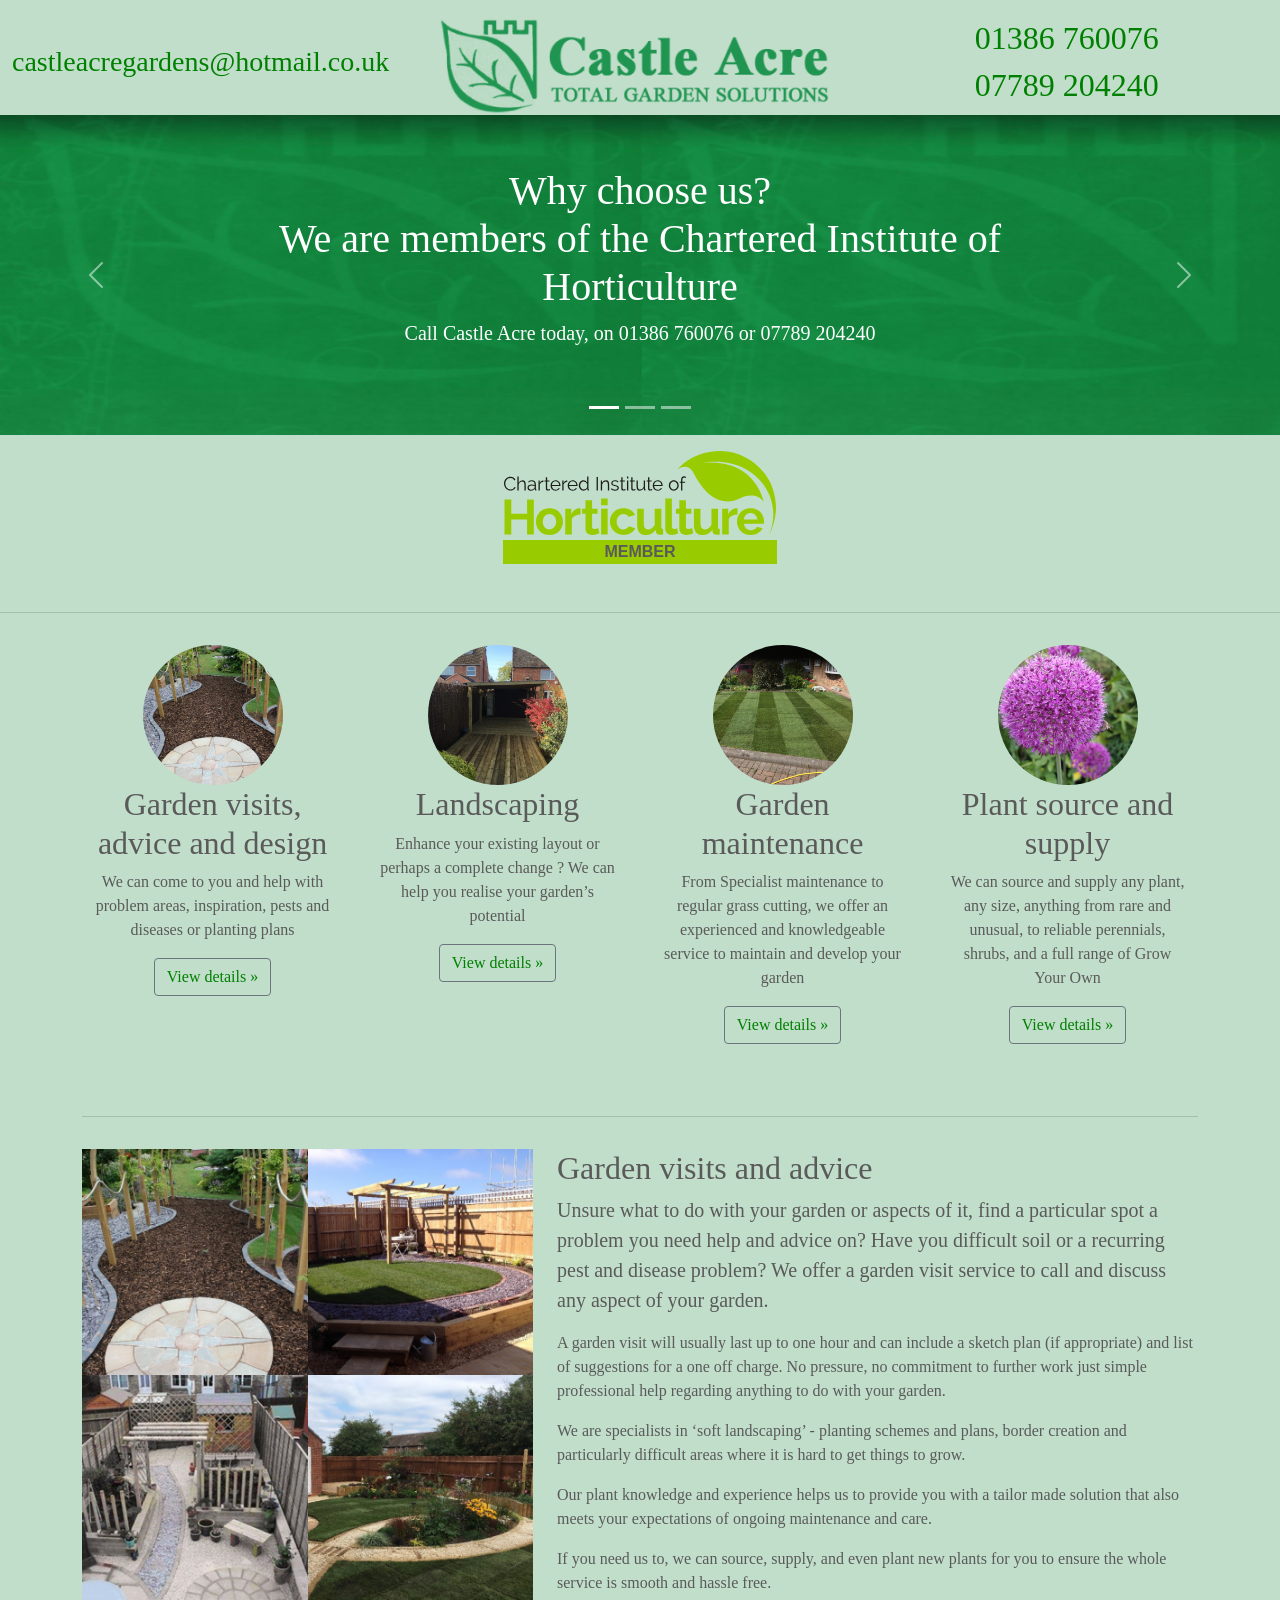
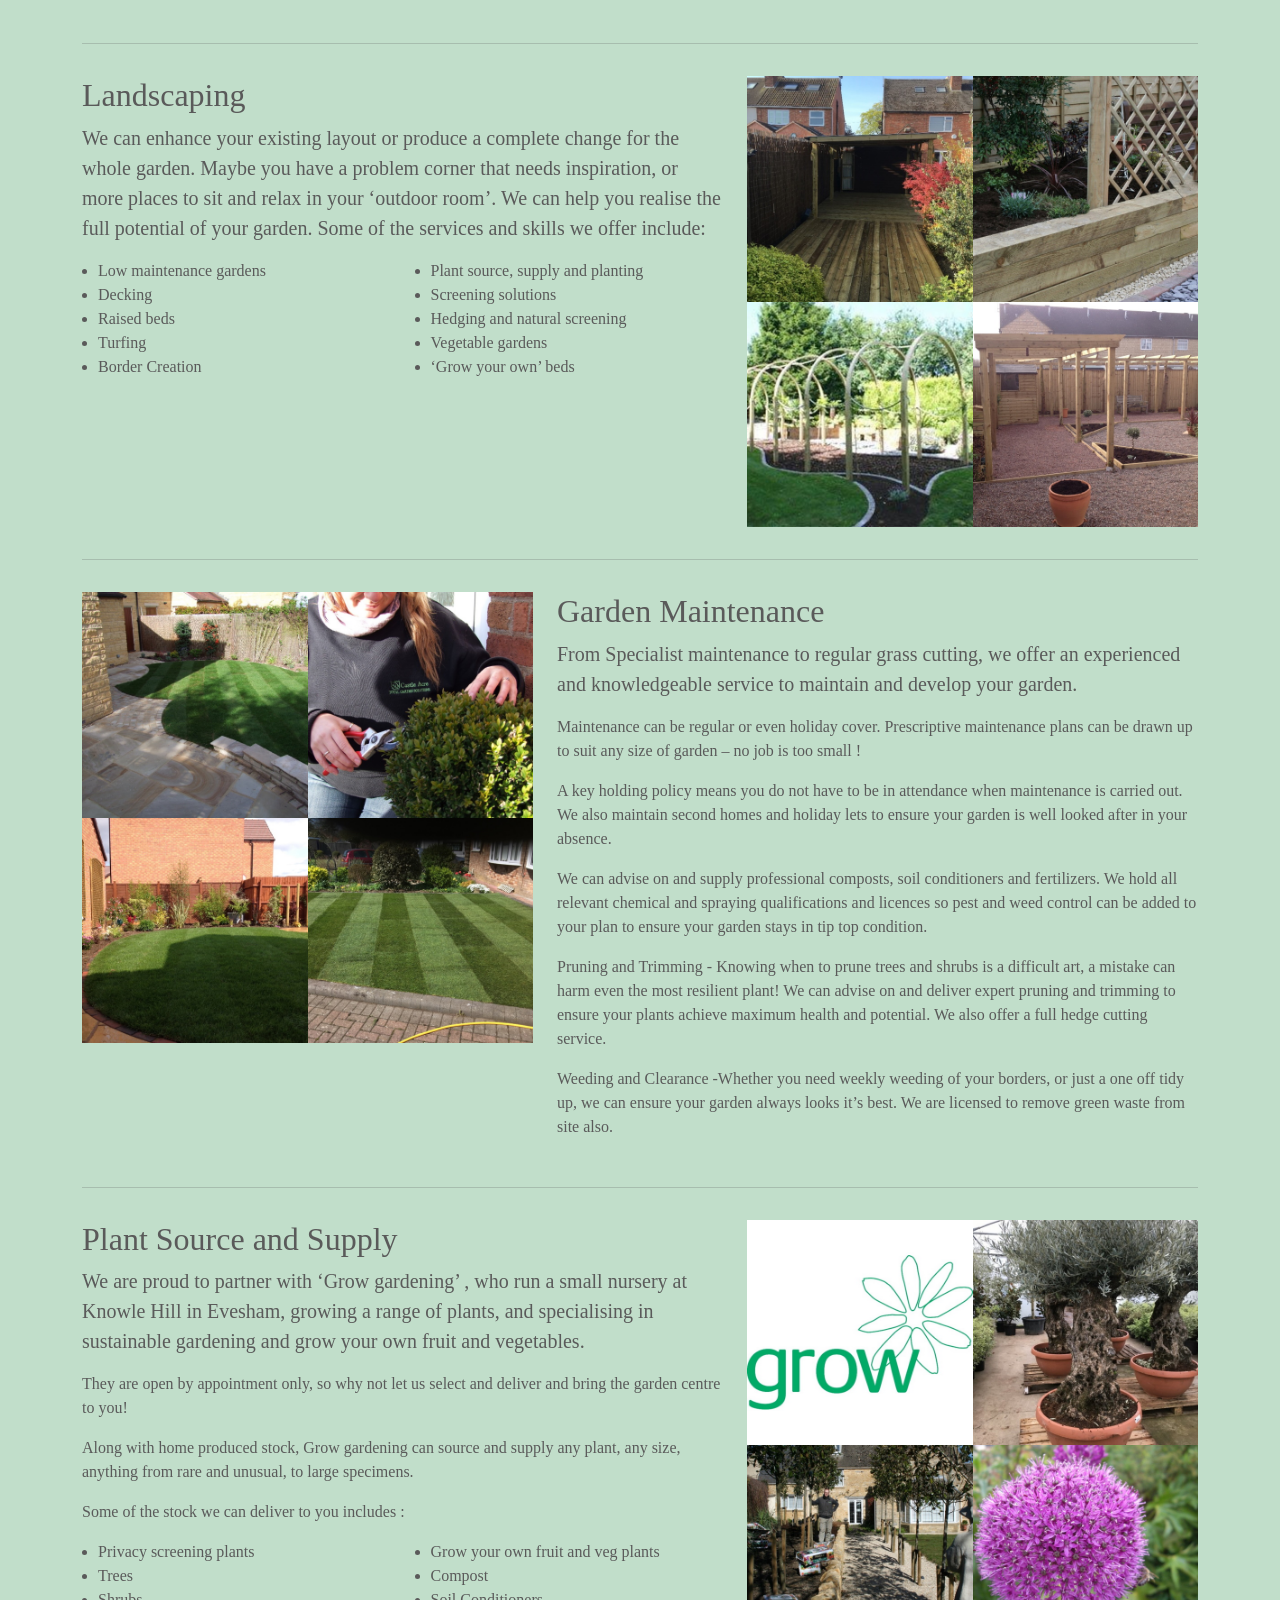
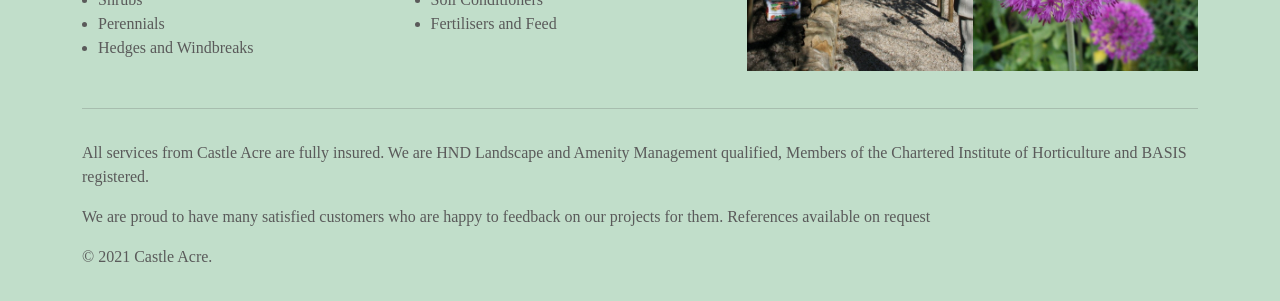
==== index.html @ d17e3f96 "first commit" ====
<!doctype html>
<html lang="en">

<head>
    <meta charset="utf-8">
    <meta name="viewport" content="width=device-width, initial-scale=1.0">
    <meta name="keywords"
        content="horticulture, garden design, hedge cutting, lawn care, weed control, landscape design, garden design ideas, Evesham, Pershore, Broadway, Alcester, Gloucester, Castle Acre," />
    <meta name="description"
        content="Long established company offering professional services in all areas of horticulture. Gardens designs tailored to the individual. Call: 01386 760 076" />
    <meta name="twitter:card" content="summary" />
    <meta name="twitter:image" content="https://www.castleacregardening.co.uk/images/castlesquare.png" />
    <meta name="twitter:title" content="Garden &amp; Landscape Design – Evesham | Castle Acre" />
    <meta name="twitter:description"
        content="Long established company offering professional services in all areas of horticulture. Gardens designs tailored to the individual. Call: 01386 760 076" />
    
    <meta property="og:description"
        content="Long established company offering professional services in all areas of horticulture. Gardens designs tailored to the individual. Call: 01386 760 076" />
    <meta property="og:title" content="Garden &amp; Landscape Design – Evesham | Castle Acre" />
    <meta property="og:url"   content="https://www.castleacregardening.co.uk"/>
    <meta property="og:image" content="https://www.castleacregardening.co.uk/images/castlesquare.png" />
    <meta property="og:type"  content="website" />
    <meta property="og:locale" content="en_GB" />
    <meta name="robots" content="index" />

    <title>Garden &amp; Landscape Design – Evesham | Castle Acre</title>

    <link rel="canonical" href="https://www.castleacregardening.co.uk">

    <!-- Bootstrap core CSS -->
    <link href="./assets/dist/css/bootstrap.min.css" rel="stylesheet">
    <link href="https://use.fontawesome.com/releases/v5.2.0/css/all.css" rel="stylesheet">

    <link rel="icon" type="image/png" sizes="32x32" href="favicon-32x32.png">
    <link rel="icon" type="image/png" sizes="16x16" href="favicon-16x16.png">

    <style>
        .bd-placeholder-img {
            font-size: 1.125rem;
            text-anchor: middle;
            -webkit-user-select: none;
            -moz-user-select: none;
            user-select: none;
        }

        @media (min-width: 768px) {
            .bd-placeholder-img-lg {
                font-size: 3.5rem;
            }
        }

        a:link {
            color: green;
            background-color: transparent;
            text-decoration: none;
        }

        li
        {
            margin-left: 1rem;
        }

        a:visited {
            color: green;
            background-color: transparent;
            text-decoration: none;
        }

        a.carousel-link:link {
            color: white;
            background-color: transparent;
            text-decoration: none;
        }

        a.carousel-link:visited {
            color: white;
            background-color: transparent;
            text-decoration: none;
        }

        /* a.anchor {
            display: block;
            position: relative;
            top: -250px;
            visibility: hidden;
        } */

        .center {
            display: block;
            margin-left: auto;
            margin-right: auto;
        }

        .back-to-top {
    position: fixed;
    bottom: 25px;
    right: 25px;
    display: none;
}

    </style>

    <!-- Custom styles for this template -->
    <link href="carousel.css" rel="stylesheet">
</head>

<body style="background-color:#c1deca;">
    <header>
        <nav  id="topSection" style="background-color:#c1deca;">
            <!--class="fixed-top" -->
            <div class="container-fluid">
                <div class="row">
                    <div class="col-lg my-auto d-none d-xl-block">
                        <h3><a href="mailto:castleacregardens@hotmail.co.uk">castleacregardens@hotmail.co.uk</a>
                        </h3>
                    </div>
                    <div class="col-lg">
                        <img src="images/castleacre_450.png" class="center img-fluid" alt="castle acre gardening logo"/>
                    </div>
                    <div class="col-lg my-auto">
                        <div class="row text-center">
                            <h2><a href="tel:01386760076">01386 760076</a></h2>
                        </div>
                        <div class="row text-center">
                            <h2><a href="tel:07789204240">07789 204240</a></h2>
                        </div>
                        <div class="row text-center d-xl-none">
                            <h3><a href="mailto:castleacregardens@hotmail.co.uk">castleacregardens@hotmail.co.uk</a>
                            </h3>
                        </div>
                    </div>
                </div>
            </div>
        </nav>
    </header>

    <main>
        <div id="myCarousel" class="carousel slide " data-bs-ride="carousel">
            <ol class="carousel-indicators">
                <li data-bs-target="#myCarousel" data-bs-slide-to="0" class="active"></li>
                <li data-bs-target="#myCarousel" data-bs-slide-to="1"></li>
                <li data-bs-target="#myCarousel" data-bs-slide-to="2"></li>
            </ol>
            <div class="carousel-inner">
                <div class="carousel-item active">

                    <img src="images/leaves.jpg" class="bd-placeholder-img" alt="a green background with leaves embossed on them"/>

                    <div class="container">
                        <div class="carousel-caption">
                            <h2 class="h1">Why choose us? <br/> We are members of the Chartered Institute of Horticulture</h2>
                            <p> Call Castle Acre today, on <a href="tel:01386760076" class="carousel-link">01386&nbsp;760076</a> or <a href="tel:07789204240" class="carousel-link">07789&nbsp;204240</a></p>
                        </div>
                    </div>
                </div>
                <div class="carousel-item">
                    <img src="images/leaves.jpg" class="bd-placeholder-img"  alt="a green background with leaves embossed on them"/>

                    <div class="container">
                        <div class="carousel-caption">
                            <h2 class="h1">Why choose us? <br/>We have over 35 years of Specialist knowledge and Experience</h2>
                            <p> Call Castle Acre today, on <a href="tel:01386760076" class="carousel-link">01386&nbsp;760076</a> or <a href="tel:07789204240" class="carousel-link">07789&nbsp;204240</a></p>
                        </div>
                    </div>
                </div>
                <div class="carousel-item">
                    <img src="images/leaves.jpg" class="bd-placeholder-img"  alt="a green background with leaves embossed on them"/>

                    <div class="container">
                        <div class="carousel-caption">
                            <h2 class="h1">Why choose us? <br/> We have Professional Qualifications gained at Pershore College of Horticulture
                            </h2>
                            <p> Call Castle Acre today, on <a href="tel:01386760076" class="carousel-link">01386&nbsp;760076</a> or <a href="tel:07789204240" class="carousel-link">07789&nbsp;204240</a></p>
                        </div>
                    </div>
                </div>
            </div>
            <a class="carousel-control-prev" href="#myCarousel" role="button" data-bs-slide="prev">
                <span class="carousel-control-prev-icon" aria-hidden="true"></span>
                <span class="visually-hidden">Previous</span>
            </a>
            <a class="carousel-control-next" href="#myCarousel" role="button" data-bs-slide="next">
                <span class="carousel-control-next-icon" aria-hidden="true"></span>
                <span class="visually-hidden">Next</span>
            </a>
        </div>


        <div class="container">
            <div class="row">
                <div class="col">
                    <img src="images/CIH.svg" height="84" class="center" alt="logo of the Chartered Institute of Horticulture"/>

                </div>
            </div>
            <div class="row">
                <div class="col">
                    <!-- <p class="text-center"  style="width:400px; font-weight: bold; margin-top:5px;font-family: sans-serif; margin-left:60px; margin-right:60px; background-color:#99CC00;">MEMBER</p>                  -->
                    <div class="d-flex justify-content-center ">
                        <p class="text-center"
                            style="width:274px; font-weight: bold; margin-top:5px;font-family: sans-serif; background-color:#99CC00;">
                            MEMBER</p>
                    </div>
                </div>
            </div>
        </div>

        <hr class="featurette-divider">

        <!-- Marketing messaging and featurettes
  ================================================== -->
        <!-- Wrap the rest of the page in another container to center all the content. -->

        <div class="container marketing">

            <!-- Three columns of text below the carousel -->
            <div class="row">
                <div class="col-lg-3">
                    <img src="images/GardenVisitsAdviceAndDesign/Picture1_500x500.jpg"
                        class="bd-placeholder-img rounded-circle" width="140" height="140"
                        alt="Bark path framed by cobbles and blue slate shingle" />
                    <h2>Garden visits, advice and design</h2>
                    <p>We can come to you and help with problem areas, inspiration, pests and diseases or planting plans
                    </p>
                    <p><a class="btn btn-secondary anchor" href="#advice" role="button">View details &raquo;</a></p>
                </div><!-- /.col-lg-4 -->

                <div class="col-lg-3">
                    <img src="images/Landscaping/Picture6_500x500.jpg" class="bd-placeholder-img rounded-circle"
                        width="140" height="140" 
                        alt="A raised wooden deck under a wooden pergola"/>
                    <h2>Landscaping</h2>
                    <p>Enhance your existing layout or perhaps a complete change ? We can help you realise your garden’s
                        potential</p>
                    <p><a class="btn btn-secondary anchor" href="#landscaping" role="button">View details &raquo;</a>
                    </p>
                </div><!-- /.col-lg-4 -->

                <div class="col-lg-3">
                    <img src="images/GardenMaintenance/Picture15.jpg" class="bd-placeholder-img rounded-circle"
                        width="140" height="140" 
                        alt="A brick block driveway leading onto a well manicured lawn"/>
                    <h2>Garden maintenance</h2>
                    <p>From Specialist maintenance to regular grass cutting, we offer an experienced and knowledgeable
                        service to maintain and develop your garden</p>
                    <p><a class="btn btn-secondary" href="#garden" role="button">View details &raquo;</a></p>
                </div><!-- /.col-lg-4 -->

                <div class="col-lg-3">
                    <img src="images/PlantSourceAndSupply/Picture19_500x500.jpg"
                        class="bd-placeholder-img rounded-circle" width="140" height="140"
                        alt="A huge round purple alium flower in front of dark green foliage" />
                    <h2>Plant source and supply</h2>
                    <p>We can source and supply any plant, any size, anything from rare and unusual, to reliable
                        perennials, shrubs, and a full range of Grow Your Own</p>
                    <p><a class="btn btn-secondary" href="#nursery" role="button">View details &raquo;</a></p>
                </div><!-- /.col-lg-4 -->
            </div><!-- /.row -->


            <!-- START THE FEATURETTES -->

            <!-- <div id="btnTop" class="fixed-action-btn smooth-scroll" style="bottom: 45px; right: 24px;display: none;">
                <a href="#topSection" class="btn-floating btn-large red">
                  <i class="fa fa-arrow-up"></i>
                </a>
              </div> -->

              <a id="back-to-top" href="#" class="btn btn-light btn-lg back-to-top" role="button"><i class="fas fa-chevron-up"></i></a>

            <hr class="featurette-divider" id="advice">
            <div class="row featurette">
                <div class="col-md-7 order-md-2">
                    <h2>Garden visits and advice</h2>
                    <p class="lead">Unsure what to do with your garden or aspects of it, find a particular spot a
                        problem you need help and advice on? Have you difficult soil or a recurring pest and disease
                        problem? We offer a garden visit service to call and discuss any aspect of your garden.
                    </p>
                    <p>
                        A garden visit will usually last up to one hour and can include a sketch plan (if appropriate)
                        and list of suggestions for a one off charge. No pressure, no commitment to further work just
                        simple professional help regarding anything to do with your garden.
                    </p>
                    <p>
                        We are specialists in ‘soft landscaping’ - planting schemes and plans, border creation and
                        particularly difficult areas where it is hard to get things to grow.
                    </p>
                    <p>
                        Our plant knowledge and experience helps us to provide you with a tailor made solution that also
                        meets your expectations of ongoing maintenance and care.
                    </p>
                    <p>
                        If you need us to, we can source, supply, and even plant new plants for you to ensure the whole
                        service is smooth and hassle free.
                    </p>
                </div>
                <div class="col-md-5 order-md-1">
                    <div class="row g-0">
                        <div class="col"><img src="images/GardenVisitsAdviceAndDesign/Picture1_500x500.jpg"
                            alt="Bark path framed by cobbles and blue slate shingle with a stone circle featuring a sundial motif and a rustic fence bordering the path onto a landscaped lawn."
                                class="img-fluid" />
                        </div>
                        <div class="col"><img src="images/GardenVisitsAdviceAndDesign/Picture2_500x500.jpg"
                            alt="Wooden steps up to a raised path of blue slate shingle and cobbles, surrounding a lush lawn with a wooden pergola creating shade over a private seating area in the corner of the garden"
                                class="img-fluid" />
                        </div>
                    </div>
                    <div class="row g-0">
                        <div class="col"><img src="images/GardenVisitsAdviceAndDesign/Picture3_500x500.jpg"
                            alt="An aerial shot of a landscaped garden featuring a stone circle and winding paths, a rustic wooden pergola and raised wooden beds full of shrubs backed by trellis for privacy"
                                class="img-fluid" />
                        </div>
                        <div class="col"><img src="images/GardenVisitsAdviceAndDesign/Picture4_500x500.jpg"
                            alt="A circular lawn bordered by a low wooden bed of shrubs and perennials, with a winding limestone and cobble path dissecting a lush green lawn and feature plant beds full of colourful shrubs and perennials"
                                class="img-fluid" />
                        </div>
                    </div>
                </div>
            </div>

            <hr class="featurette-divider" id="landscaping">
            <div class="row featurette">
                <div class="col-md-7 ">
                    <h2>Landscaping</h2>
                    <p class="lead">We can enhance your existing layout or produce a complete change for the whole
                        garden. Maybe you have a problem corner that needs inspiration, or more places to sit and relax
                        in your ‘outdoor room’. We can help you realise the full potential of your garden. Some of the
                        services and skills we offer include: </p>
                    <div class="row">
                        <ul class="col-md-6">
                            <li>Low maintenance gardens </li>
                            <li>Decking </li>
                            <li>Raised beds </li>
                            <li>Turfing </li>
                            <li>Border Creation </li>
                        </ul>
                        <ul class="col-md-6">
                            <li>Plant source, supply and planting</li>
                            <li>Screening solutions</li>
                            <li>Hedging and natural screening</li>
                            <li>Vegetable gardens</li>
                            <li>‘Grow your own’ beds</li>
                        </ul>
                    </div>
                </div>
                <div class="col-md-5 order-md-1">
                    <div class="row g-0">
                        <div class="col"><img src="images/Landscaping/Picture6_500x500.jpg" class="img-fluid" alt="A raised wooden deck under a wooden pergola with shady roof and bordered by colourful shrubs and trees" />
                        </div>
                        <div class="col"><img src="images/Landscaping/Picture7_500x500.jpg" class="img-fluid" alt="A raised wooden bed packed full of shrubs and grasses with a trellis to grow climbers up and bordered by a limestone, cobble and blue slate shingle path"  />
                        </div>
                    </div>
                    <div class="row g-0">
                        <div class="col"><img src="images/Landscaping/Picture8_500x500.jpg" class="img-fluid" alt="A wooden rose arch walkway over a winding bark path defined by cobble and brick borders next to a lush green lawn and plant beds full of shrubs and perennials"/>
                        </div>
                        <div class="col"><img src="images/Landscaping/Picture9_500x500.jpg" class="img-fluid" alt="A wooden pergola arch covering a structural garden with angular wooden beds and planted with ornamental trees"/>
                        </div>
                    </div>
                </div>
            </div>

            <hr class="featurette-divider" id="garden">
            <div class="row featurette">
                <div class="col-md-7 order-md-2">
                    <h2>Garden Maintenance</h2>
                    <p class="lead">
                        From Specialist maintenance to regular grass cutting, we offer an experienced and knowledgeable
                        service to maintain and develop your garden.
                    </p>
                    <p>
                        Maintenance can be regular or even holiday cover. Prescriptive maintenance plans can be drawn up
                        to suit any size of garden – no job is too small !
                    </p>
                    <p>
                        A key holding policy means you do not have to be in attendance when maintenance is carried out.
                        We also maintain second homes and holiday lets to ensure your garden is well looked after in
                        your absence.
                    </p>
                    <p>
                        We can advise on and supply professional composts, soil conditioners and fertilizers. We hold
                        all relevant chemical and spraying qualifications and licences so pest and weed control can be
                        added to your plan to ensure your garden stays in tip top condition.
                    </p>
                    <p>
                        Pruning and Trimming - Knowing when to prune trees and shrubs is a difficult art, a mistake can
                        harm even the most resilient plant! We can advise on and deliver expert pruning and trimming to
                        ensure your plants achieve maximum health and potential. We also offer a full hedge cutting
                        service.
                    </p>
                    <p>
                        Weeding and Clearance -Whether you need weekly weeding of your borders, or just a one off tidy
                        up, we can ensure your garden always looks it’s best. We are licensed to remove green waste from
                        site also.
                    </p>
                </div>
                <div class="col-md-5">
                    <div class="row g-0">
                        <div class="col"><img src="images/GardenMaintenance/Picture11.jpg" class="img-fluid" alt="Indian sandstone paving with a low Cotswold stone wall and a sculpted lush green lawn border by rustic fencing and trellis with plants and perennials"/>
                        </div>
                        <div class="col"><img src="images/GardenMaintenance/Picture13.jpg" class="img-fluid" alt="A trimmed box hedge shaped into a ball being pruned by someone with red secateurs"/>
                        </div>
                    </div>
                    <div class="row g-0">
                        <div class="col"><img src="images/GardenMaintenance/Picture14.jpg" class="img-fluid" alt="A lush green lawn bordered by colourful plants and perennials and edged with neat brick blocks, and a Cotswold stone paved patio"/>
                        </div>
                        <div class="col"><img src="images/GardenMaintenance/Picture15.jpg" class="img-fluid" alt=" A brick block driveway leading onto a well manicured lawn with shrubs and low growing plants in the distance"/>
                        </div>
                    </div>
                </div>
            </div>

            <hr class="featurette-divider" id="nursery">
            <div class="row featurette">
                <div class="col-md-7 order-md-1">
                    <h2>Plant Source and Supply</h2>
                    <p class="lead">We are proud to partner with ‘Grow gardening’ , who run a small nursery at Knowle
                        Hill in Evesham, growing a range of plants, and specialising in sustainable gardening and grow
                        your own fruit and vegetables. </p>
                    <p>They are open by appointment only, so why not let us select and deliver and bring the garden
                        centre to you!
                    </p>
                    <p>
                        Along with home produced stock, Grow gardening can source and supply any plant, any size,
                        anything from rare and unusual, to large specimens.
                    </p>
                    <p>
                        Some of the stock we can deliver to you includes :
                    </p>
                    <div class="row ">
                        <ul class="col">
                            <li>Privacy screening plants</li>
                            <li>Trees</li>
                            <li>Shrubs</li>
                            <li>Perennials</li>
                            <li>Hedges and Windbreaks</li>
                        </ul>
                        <ul class="col">
                            <li>Grow your own fruit and veg plants</li>
                            <li>Compost</li>
                            <li>Soil Conditioners</li>
                            <li>Fertilisers and Feed</li>
                        </ul>
                    </div>
                </div>
                <div class="col-md-5 order-md-2">
                    <div class="row g-0">
                        <div class="col"><img src="images/PlantSourceAndSupply/Picture16_500x500.jpg"
                                class="img-fluid" 
                                alt="A grow gardening logo of green writing with a cartoon flower behind"/>
                        </div>
                        <div class="col"><img src="images/PlantSourceAndSupply/Picture17_500x500.jpg"
                                class="img-fluid" 
                                alt="Mature Olive trees in terracotta pots on wooden bases surrounded by other new plants to
                                buy in pots"/>
                        </div>
                    </div>
                    <div class="row g-0">
                        <div class="col"><img src="images/PlantSourceAndSupply/Picture18_500x500.jpg"
                                class="img-fluid" 
                                alt="An avenue of trees planted along a Cotswold stone walled driveway"/>
                        </div>
                        <div class="col"><img src="images/PlantSourceAndSupply/Picture19_500x500.jpg"
                                class="img-fluid" 
                                alt="A huge round purple alium flower in front of dark green foliage"/>
                        </div>
                    </div>

                </div>
            </div>

            <hr class="featurette-divider">

            <!-- /END THE FEATURETTES -->

        </div><!-- /.container -->

        <!-- FOOTER -->
        <footer class="container">
            <p>All services from Castle Acre are fully insured. We are HND Landscape and Amenity Management qualified,
                Members of the Chartered Institute of Horticulture and BASIS registered.</p>
            <p>We are proud to have many satisfied customers who are happy to feedback on our projects for them.
                References available on request</p>
            <!-- <p>&copy; 2017-2020 Castle Acre. &middot; <a href="#">Privacy</a> &middot; <a href="#">Terms</a></p> -->
            <p>&copy; 2021 Castle Acre.</p>
        </footer>
    </main>

    <script src="./assets/dist/js/bootstrap.bundle.min.js"></script>
    <script
    src="https://code.jquery.com/jquery-3.5.1.min.js"
    integrity="sha256-9/aliU8dGd2tb6OSsuzixeV4y/faTqgFtohetphbbj0="
    crossorigin="anonymous"></script>

    <script>
        $(document).ready(function(){
            $(window).scroll(function () {
                    if ($(this).scrollTop() > 50) {
                        $('#back-to-top').fadeIn();
                    } else {
                        $('#back-to-top').fadeOut();
                    }
                });
                // scroll body to 0px on click
                $('#back-to-top').click(function () {
                    $('body,html').animate({
                        scrollTop: 0
                    }, 400);
                    return false;
                });
        });
    </script>
</body>

</html>
---- carousel.css ----
/* GLOBAL STYLES
-------------------------------------------------- */
/* Padding below the footer and lighter body text */

body {
  padding-top: 1rem;
  padding-bottom: 1rem;
  color: #5a5a5a;
  font-family: "Times New Roman";
}


/* CUSTOMIZE THE CAROUSEL
-------------------------------------------------- */

/* Carousel base class */
.carousel {
  margin-bottom: 1rem;
}
/* Since positioning the image, we need to help out the caption */
.carousel-caption {
  bottom: 3rem;
  z-index: 10;
}

/* Declare heights because of positioning of img element */
.carousel-item {
  height: 20rem;
}
.carousel-item > img {
  position: absolute;
  top: 0;
  left: 0;
  min-width: 100%;
  height: 20rem;
}


/* MARKETING CONTENT
-------------------------------------------------- */

/* Center align the text within the three columns below the carousel */
.marketing .col-lg-4 {
  margin-bottom: 1.5rem;
  text-align: center;
}
.marketing .col-lg-3 {
  margin-bottom: 1.5rem;
  text-align: center;
}
.marketing h2 {
  font-weight: 400;
}
/* rtl:begin:ignore */
.marketing .col-lg-4 p {
  margin-right: .75rem;
  margin-left: .75rem;
}
.marketing .col-lg-3 p {
  margin-right: .75rem;
  margin-left: .75rem;
}
/* rtl:end:ignore */


/* Featurettes
------------------------- */

.featurette-divider {
  margin: 2rem 0; /* Space out the Bootstrap <hr> more */
}

/* Thin out the marketing headings */
.featurette-heading {
  font-weight: 300;
  line-height: 1;
  /* rtl:remove */
  letter-spacing: -.05rem;
}


/* RESPONSIVE CSS
-------------------------------------------------- */

@media (min-width: 40em) {
  /* Bump up size of carousel content */
  .carousel-caption p {
    margin-bottom: 1.25rem;
    font-size: 1.25rem;
    line-height: 1.4;
  }

  .featurette-heading {
    font-size: 50px;
  }
}

@media (min-width: 62em) {
  .featurette-heading {
    margin-top: 7rem;
  }
}
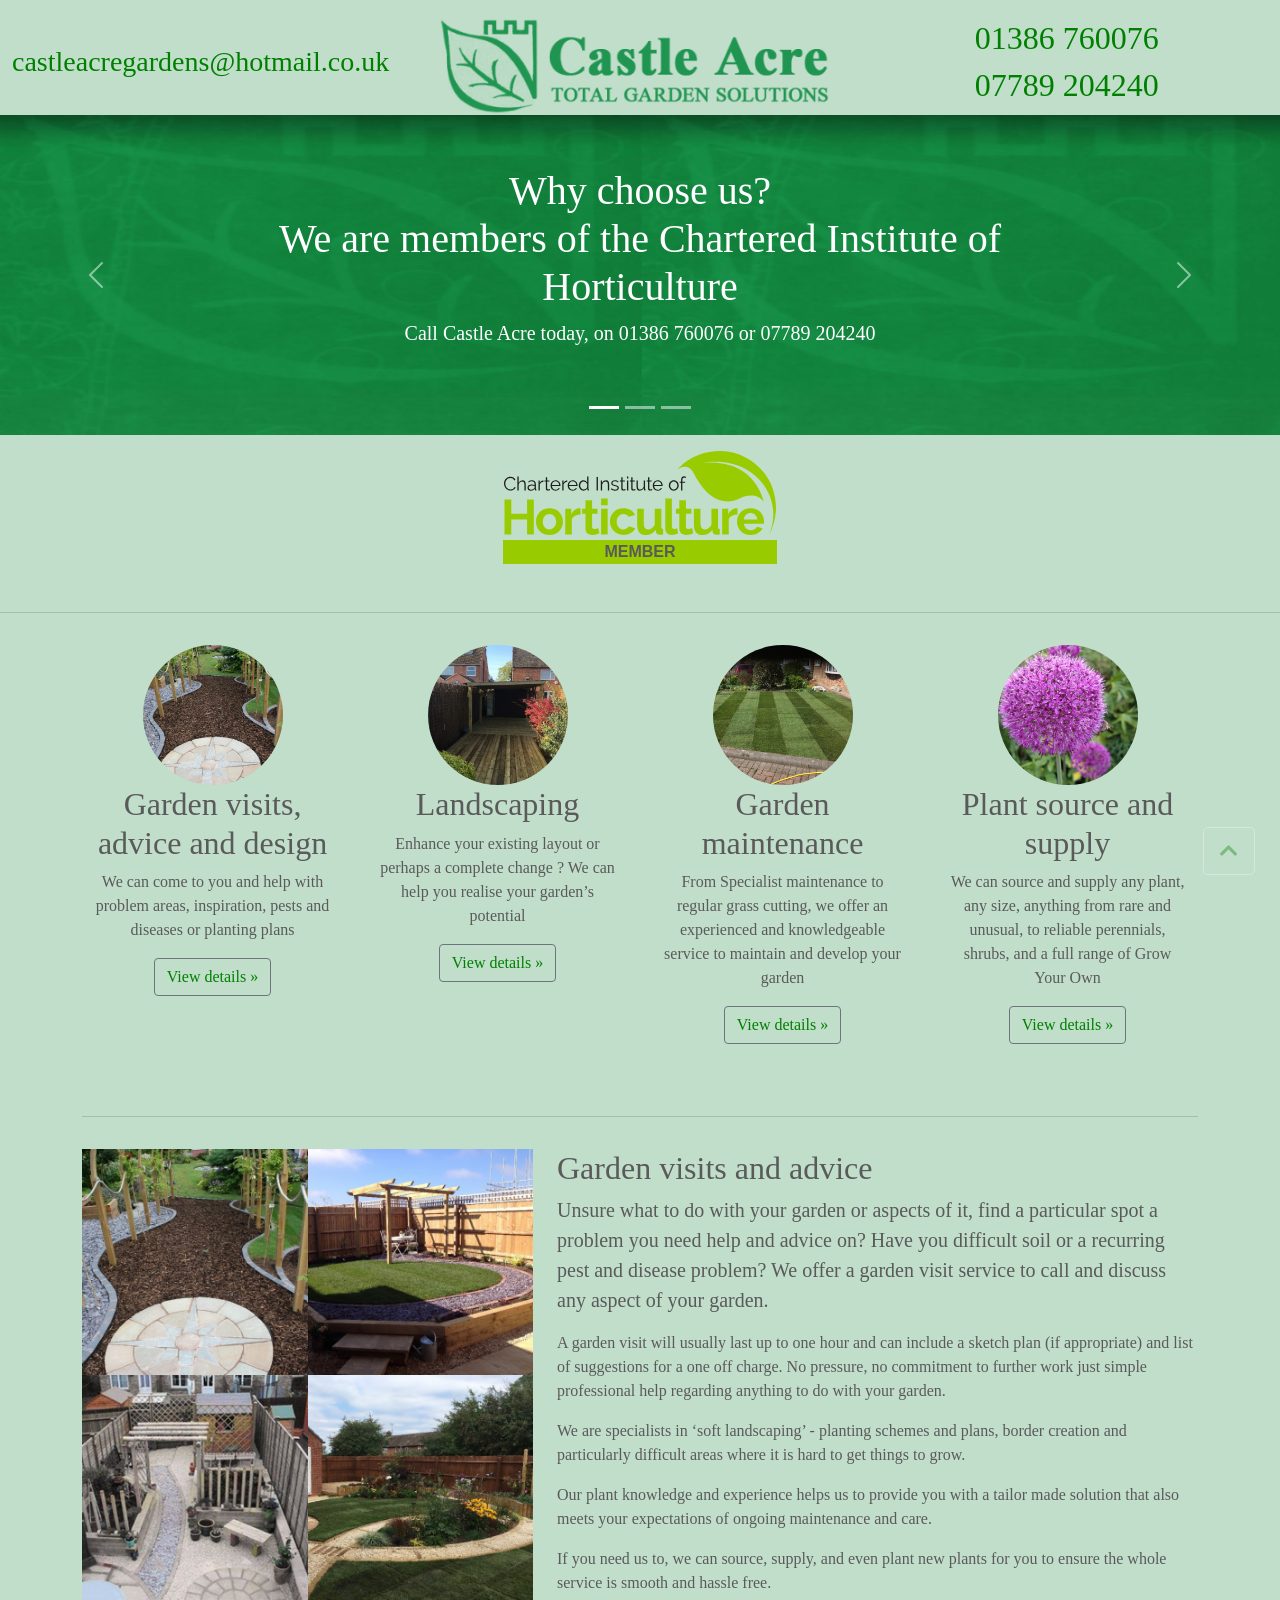
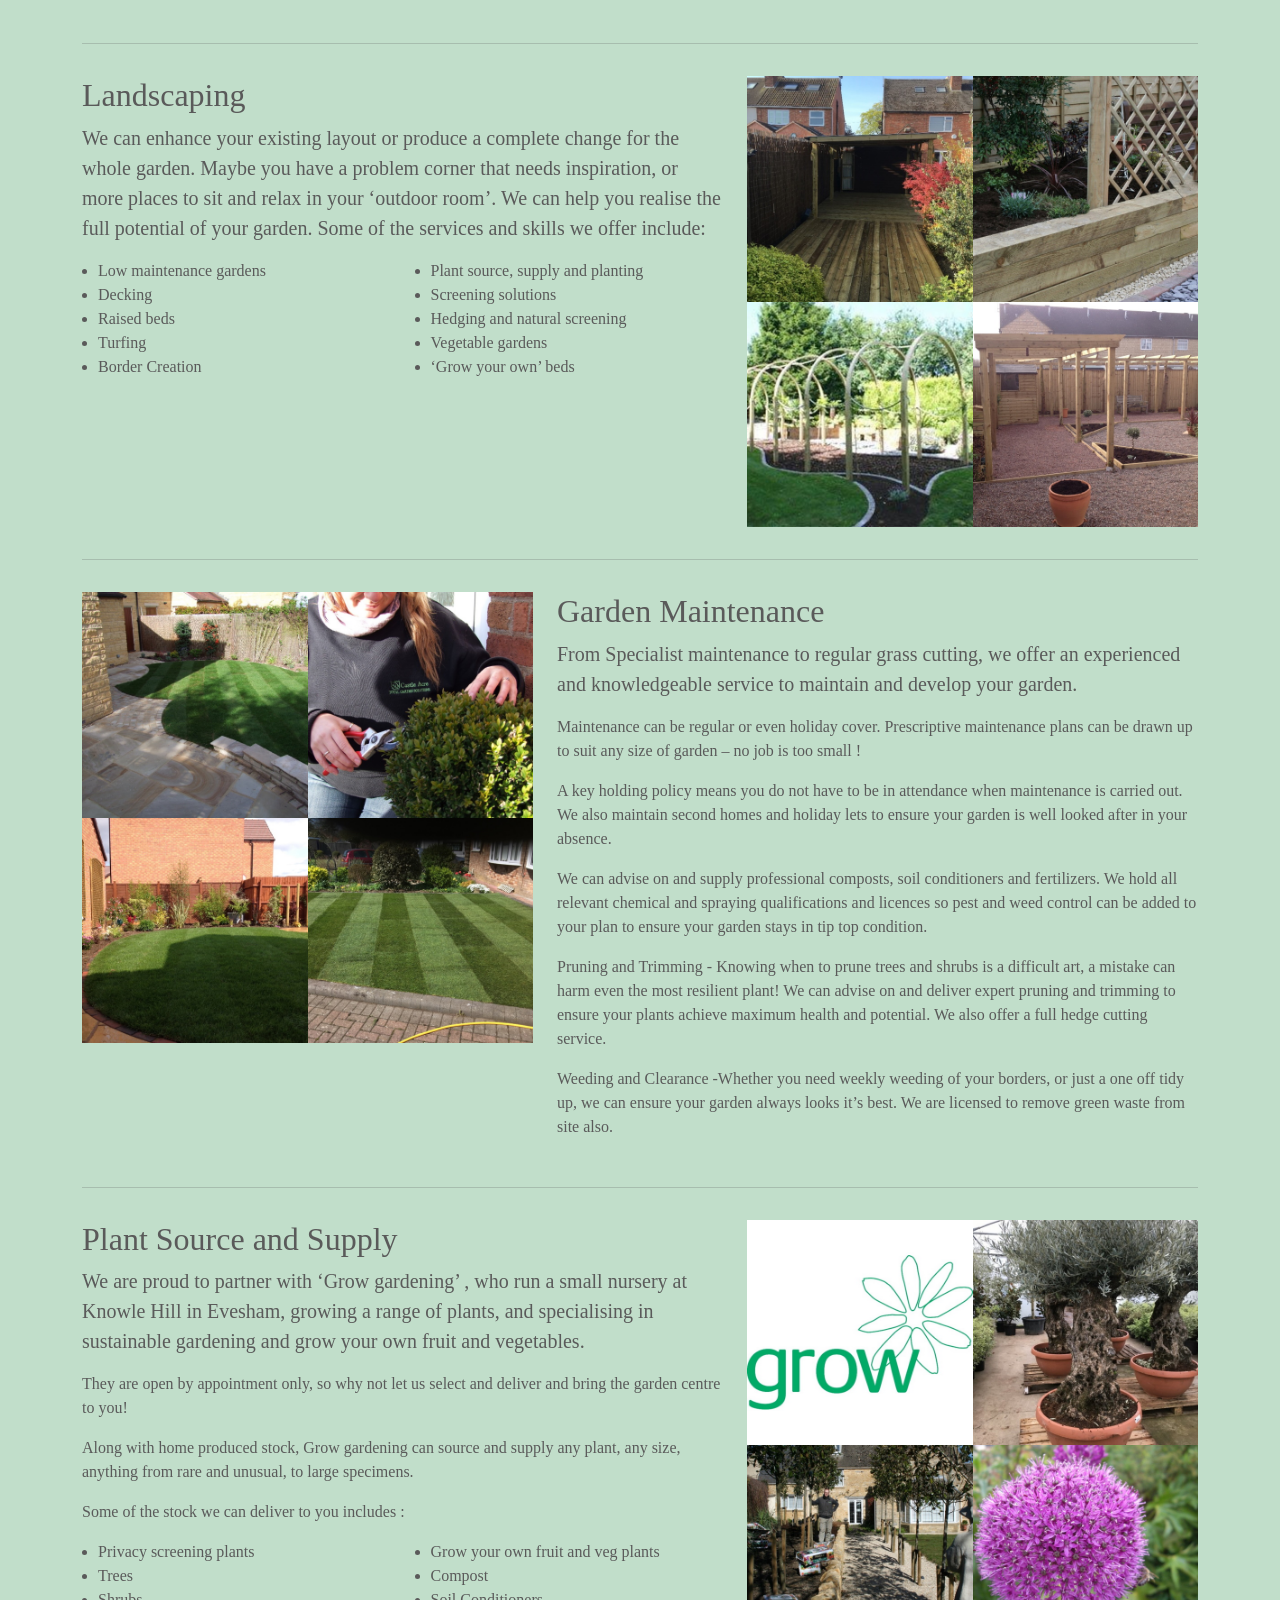
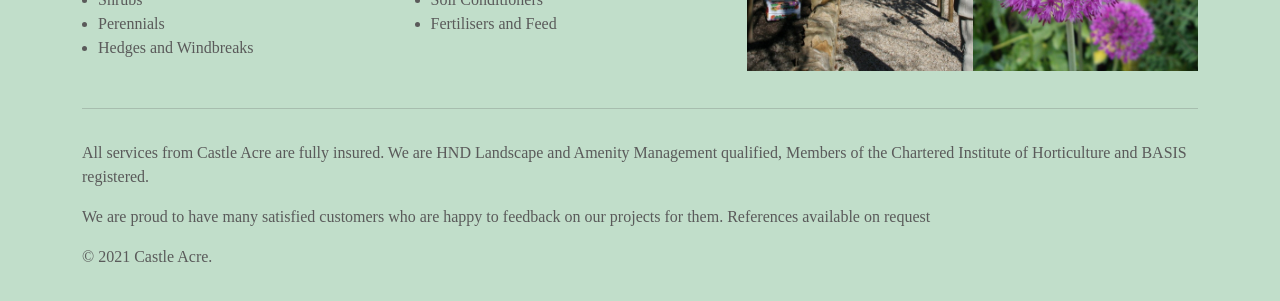
==== commit 82a42e3d: "more updates for google verify" ====
--- a/index.html
+++ b/index.html
@@ -22,6 +22,7 @@
     <meta property="og:type"  content="website" />
     <meta property="og:locale" content="en_GB" />
     <meta name="robots" content="index" />
+    <meta name="google-site-verification" content="F1bpp_HHGqVq9BwecPiX5k2wGTqiRFcR5PO2248V2AA" />
 
     <title>Garden &amp; Landscape Design – Evesham | Castle Acre</title>
 
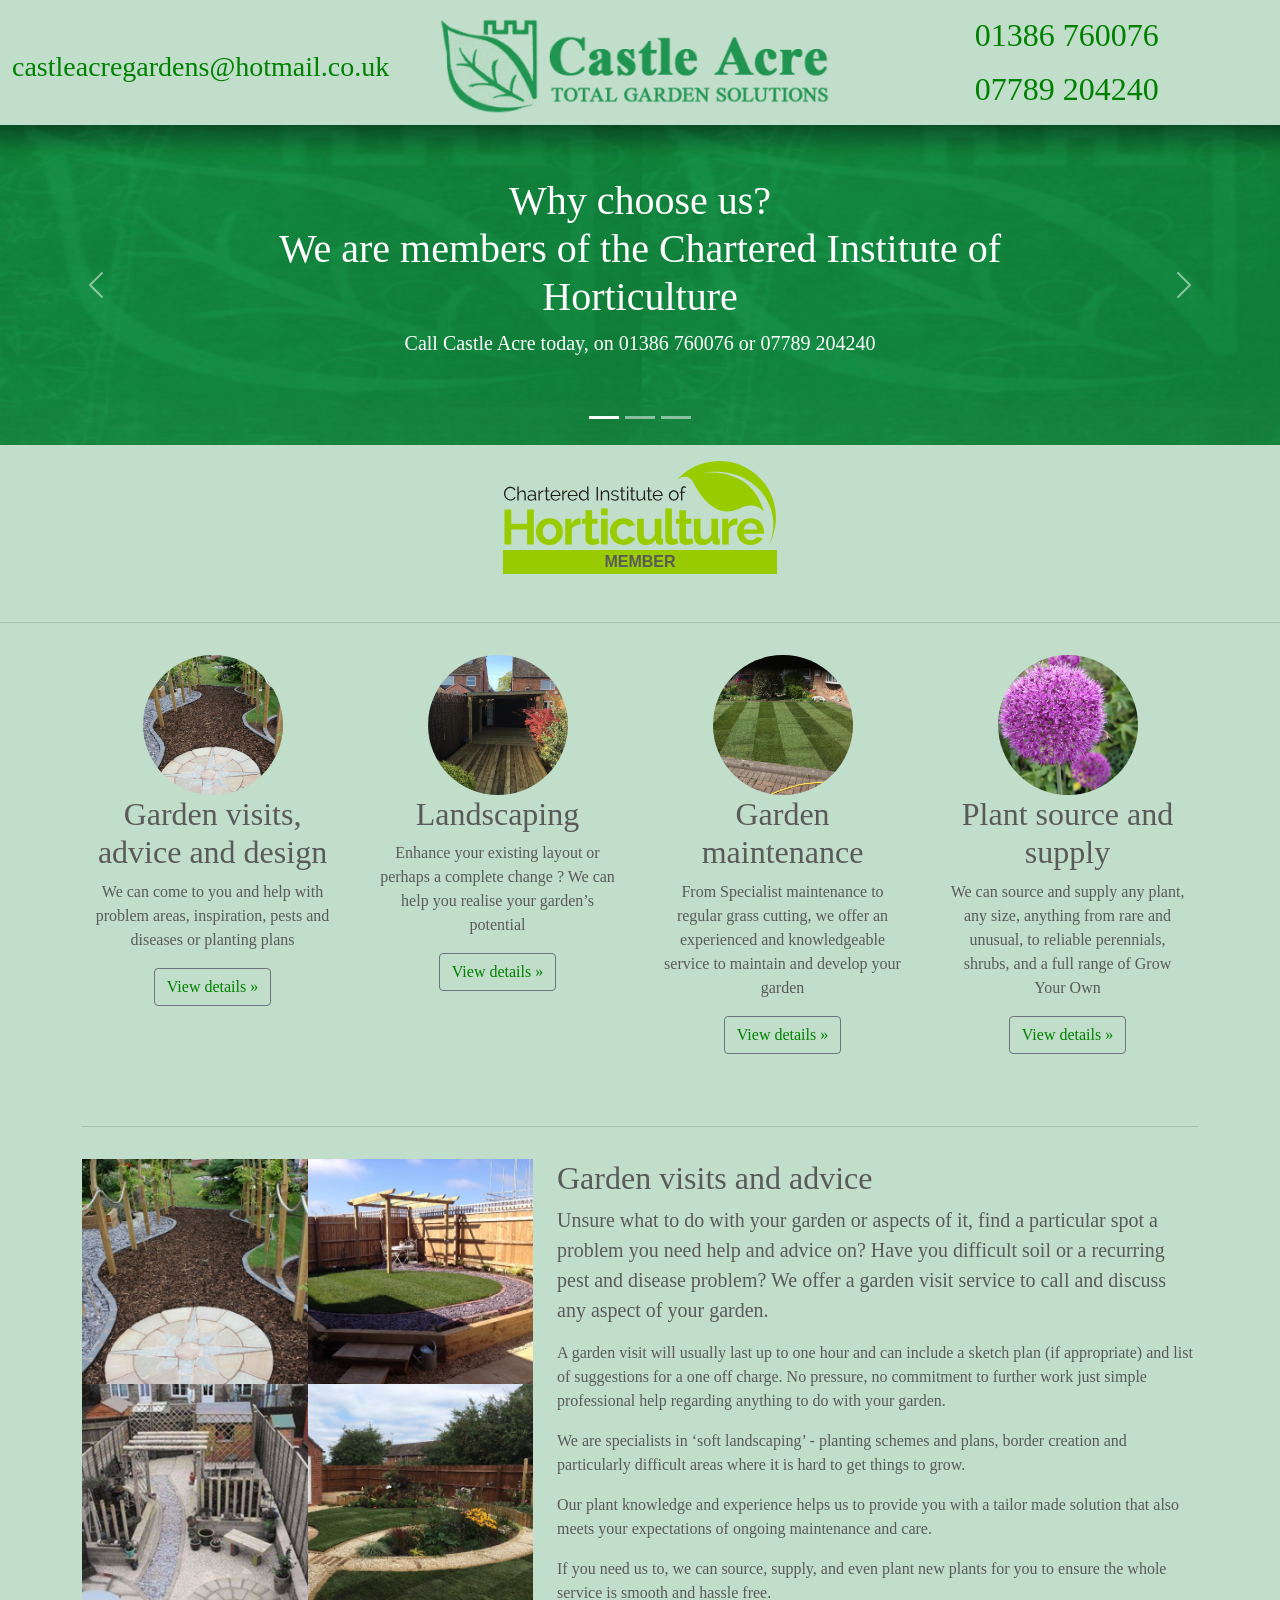
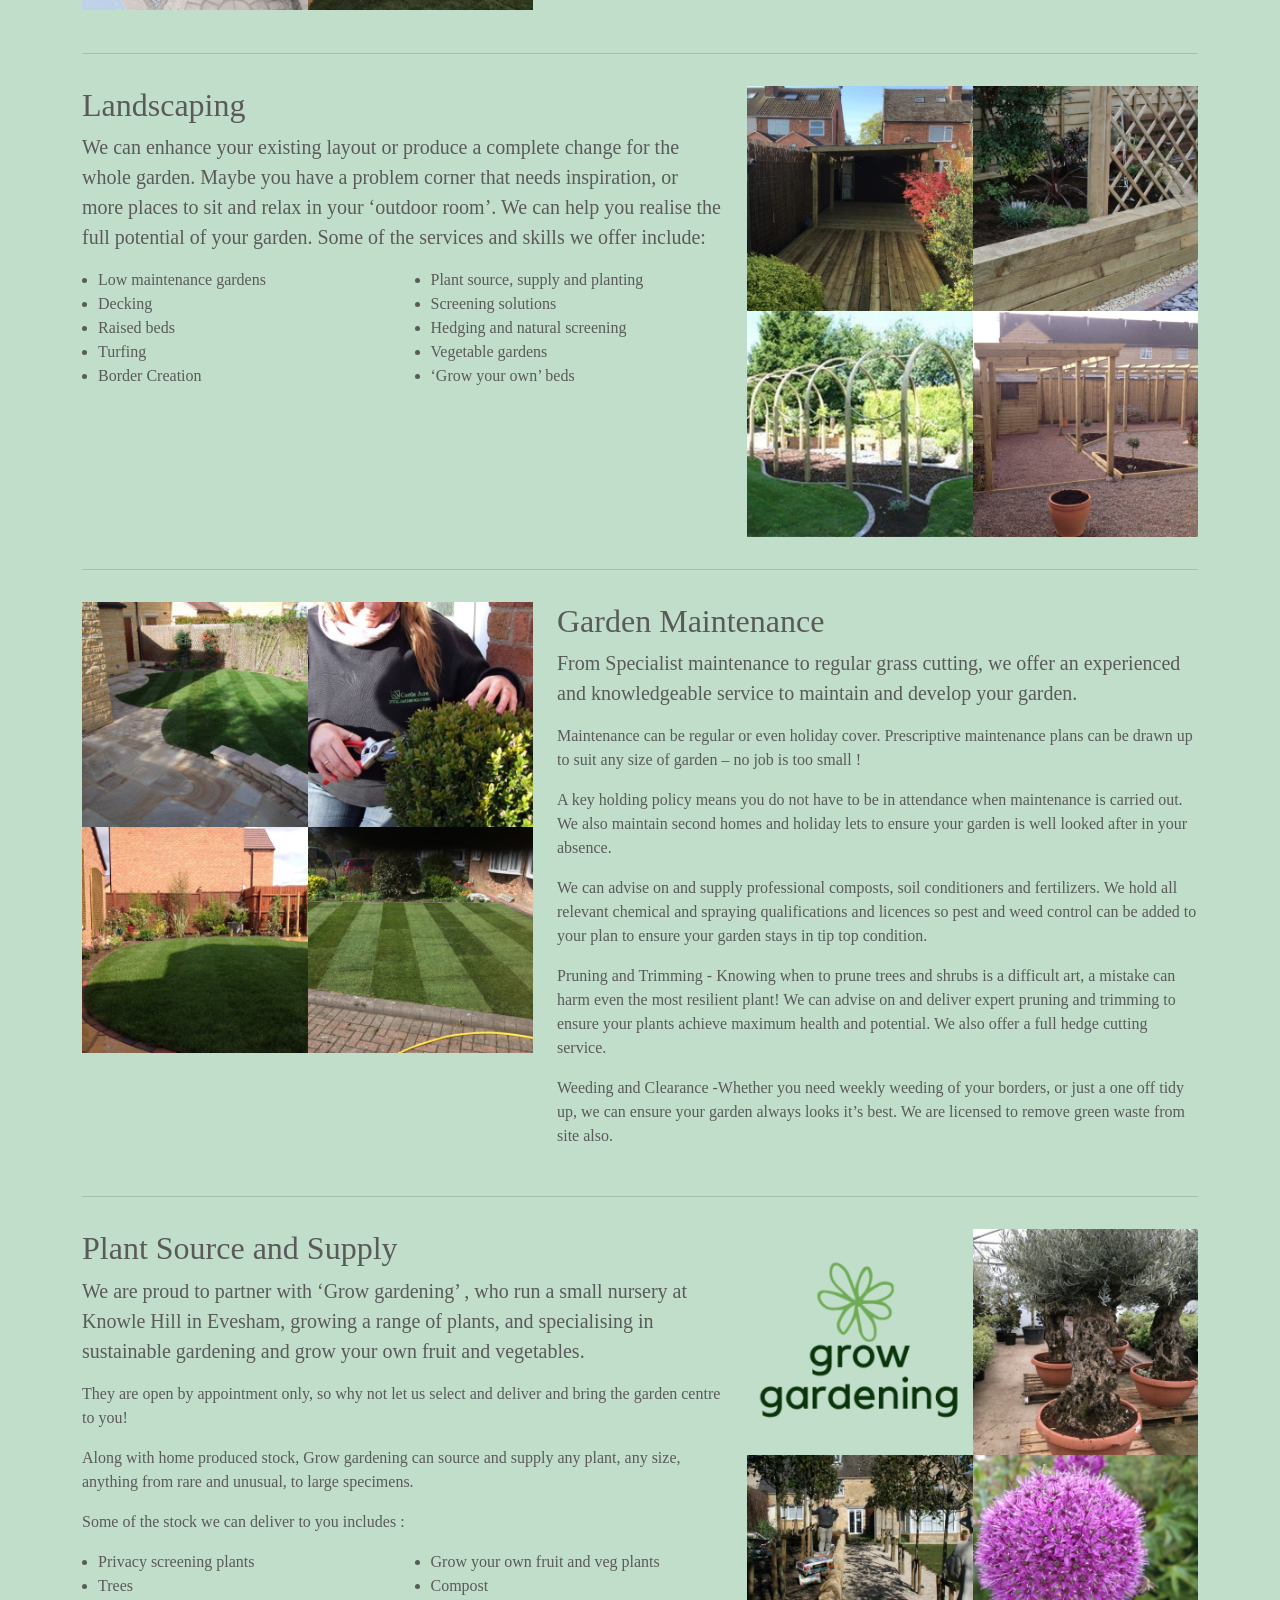
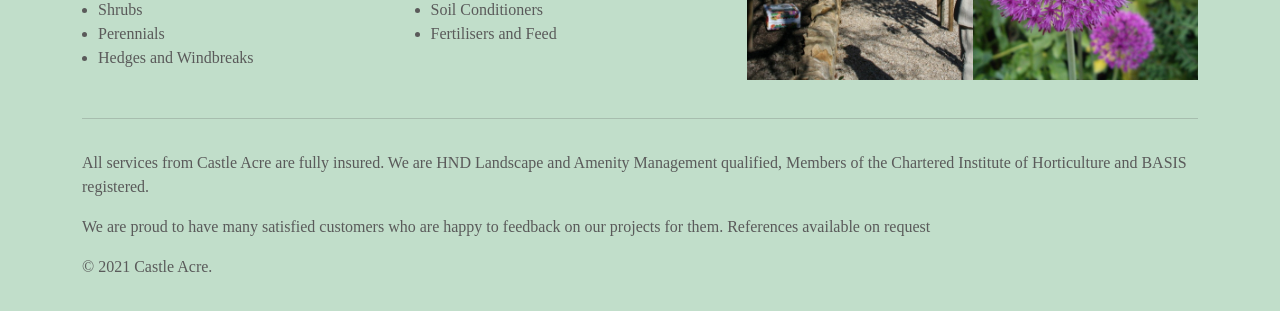
==== commit 4cc8fea1: "removed files, spaced text, new grow logo" ====
--- a/index.html
+++ b/index.html
@@ -35,72 +35,6 @@
     <link rel="icon" type="image/png" sizes="32x32" href="favicon-32x32.png">
     <link rel="icon" type="image/png" sizes="16x16" href="favicon-16x16.png">
 
-    <style>
-        .bd-placeholder-img {
-            font-size: 1.125rem;
-            text-anchor: middle;
-            -webkit-user-select: none;
-            -moz-user-select: none;
-            user-select: none;
-        }
-
-        @media (min-width: 768px) {
-            .bd-placeholder-img-lg {
-                font-size: 3.5rem;
-            }
-        }
-
-        a:link {
-            color: green;
-            background-color: transparent;
-            text-decoration: none;
-        }
-
-        li
-        {
-            margin-left: 1rem;
-        }
-
-        a:visited {
-            color: green;
-            background-color: transparent;
-            text-decoration: none;
-        }
-
-        a.carousel-link:link {
-            color: white;
-            background-color: transparent;
-            text-decoration: none;
-        }
-
-        a.carousel-link:visited {
-            color: white;
-            background-color: transparent;
-            text-decoration: none;
-        }
-
-        /* a.anchor {
-            display: block;
-            position: relative;
-            top: -250px;
-            visibility: hidden;
-        } */
-
-        .center {
-            display: block;
-            margin-left: auto;
-            margin-right: auto;
-        }
-
-        .back-to-top {
-    position: fixed;
-    bottom: 25px;
-    right: 25px;
-    display: none;
-}
-
-    </style>
-
     <!-- Custom styles for this template -->
     <link href="carousel.css" rel="stylesheet">
 </head>
@@ -119,10 +53,10 @@
                         <img src="images/castleacre_450.png" class="center img-fluid" alt="castle acre gardening logo"/>
                     </div>
                     <div class="col-lg my-auto">
-                        <div class="row text-center">
+                        <div class="row text-center" style="padding-bottom: 8px;">
                             <h2><a href="tel:01386760076">01386 760076</a></h2>
                         </div>
-                        <div class="row text-center">
+                        <div class="row text-center" style="padding-bottom: 8px;">
                             <h2><a href="tel:07789204240">07789 204240</a></h2>
                         </div>
                         <div class="row text-center d-xl-none">
@@ -445,9 +379,9 @@
                 </div>
                 <div class="col-md-5 order-md-2">
                     <div class="row g-0">
-                        <div class="col"><img src="images/PlantSourceAndSupply/Picture16_500x500.jpg"
+                        <div class="col"><a href="https://www.growgardening.co.uk"><img src="images/growsquare.png"
                                 class="img-fluid" 
-                                alt="A grow gardening logo of green writing with a cartoon flower behind"/>
+                                alt="A grow gardening logo of green writing with a cartoon flower behind"/></a>
                         </div>
                         <div class="col"><img src="images/PlantSourceAndSupply/Picture17_500x500.jpg"
                                 class="img-fluid" 
--- a/carousel.css
+++ b/carousel.css
@@ -100,3 +100,66 @@
     margin-top: 7rem;
   }
 }
+
+.bd-placeholder-img {
+  font-size: 1.125rem;
+  text-anchor: middle;
+  -webkit-user-select: none;
+  -moz-user-select: none;
+  user-select: none;
+}
+
+@media (min-width: 768px) {
+  .bd-placeholder-img-lg {
+      font-size: 3.5rem;
+  }
+}
+
+a:link {
+  color: green;
+  background-color: transparent;
+  text-decoration: none;
+}
+
+li
+{
+  margin-left: 1rem;
+}
+
+a:visited {
+  color: green;
+  background-color: transparent;
+  text-decoration: none;
+}
+
+a.carousel-link:link {
+  color: white;
+  background-color: transparent;
+  text-decoration: none;
+}
+
+a.carousel-link:visited {
+  color: white;
+  background-color: transparent;
+  text-decoration: none;
+}
+
+/* a.anchor {
+  display: block;
+  position: relative;
+  top: -250px;
+  visibility: hidden;
+} */
+
+.center {
+  display: block;
+  margin-left: auto;
+  margin-right: auto;
+}
+
+.back-to-top {
+position: fixed;
+bottom: 25px;
+right: 25px;
+display: none;
+}
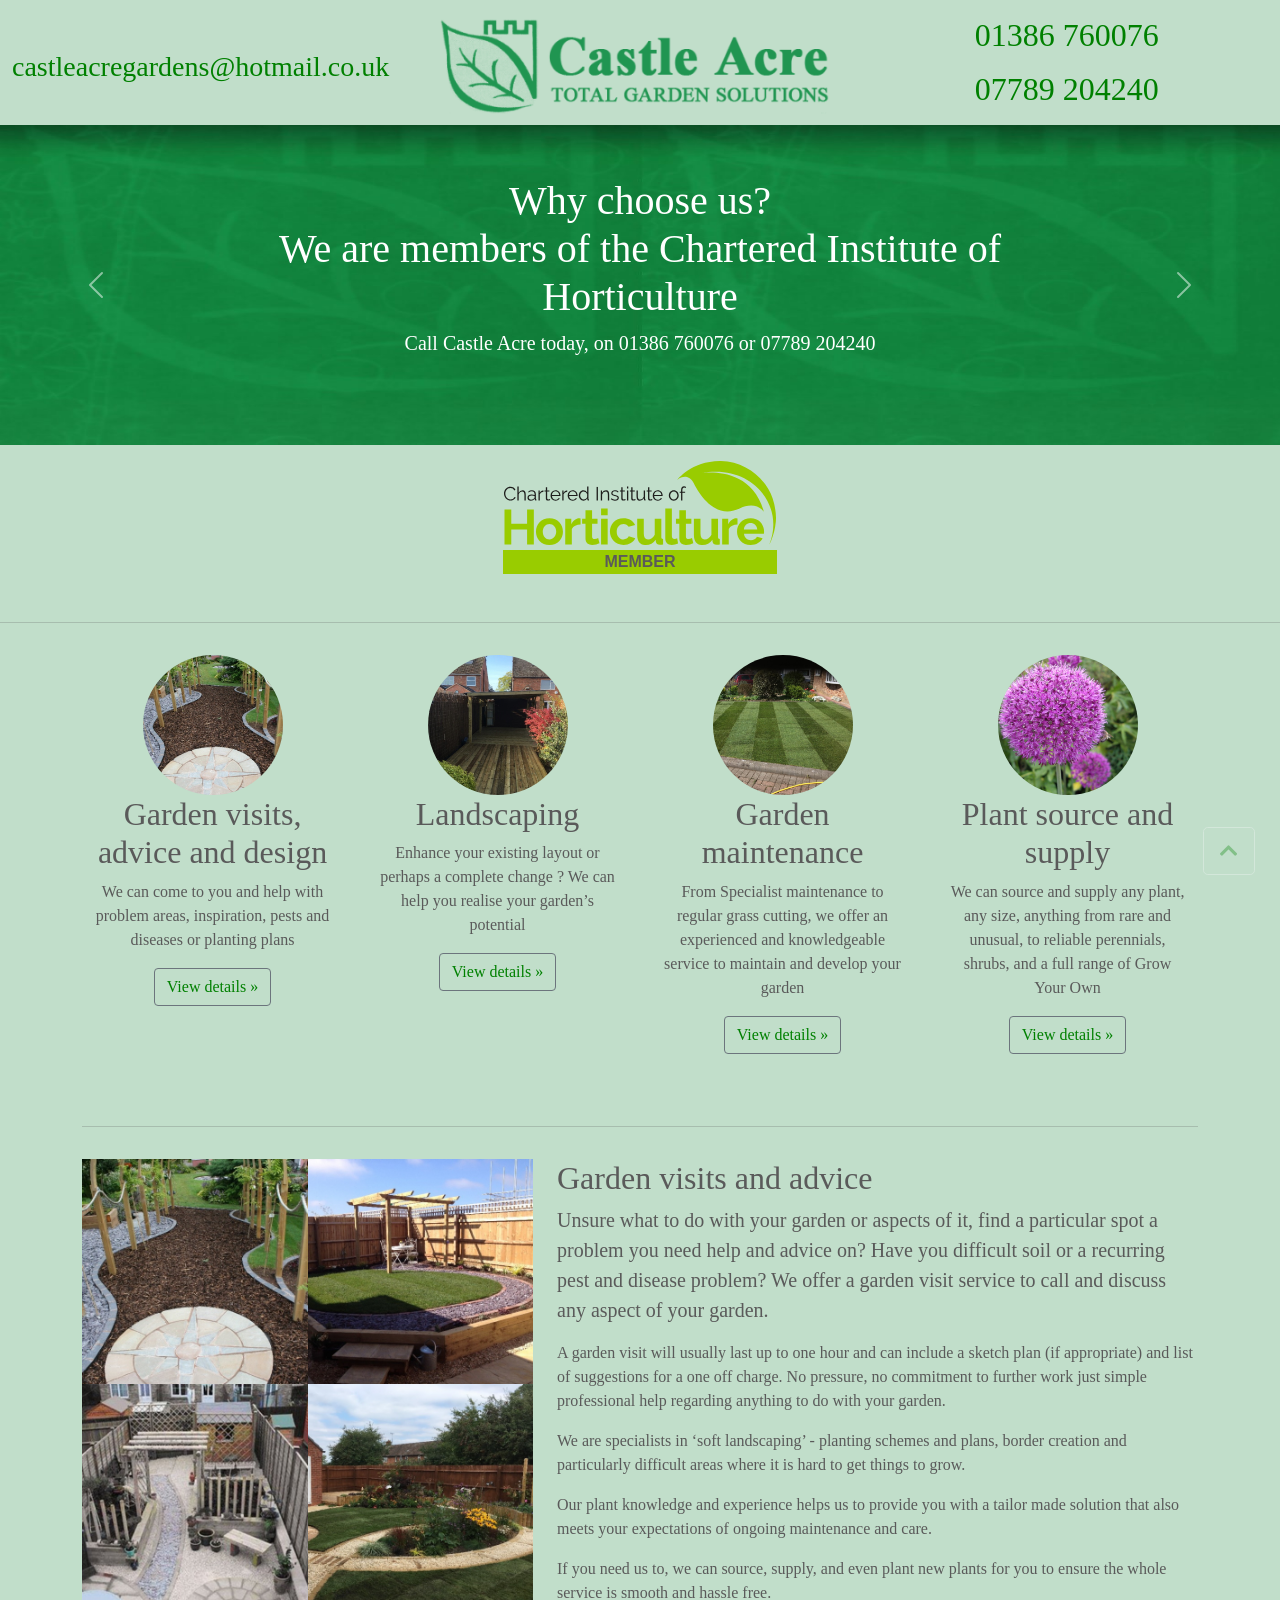
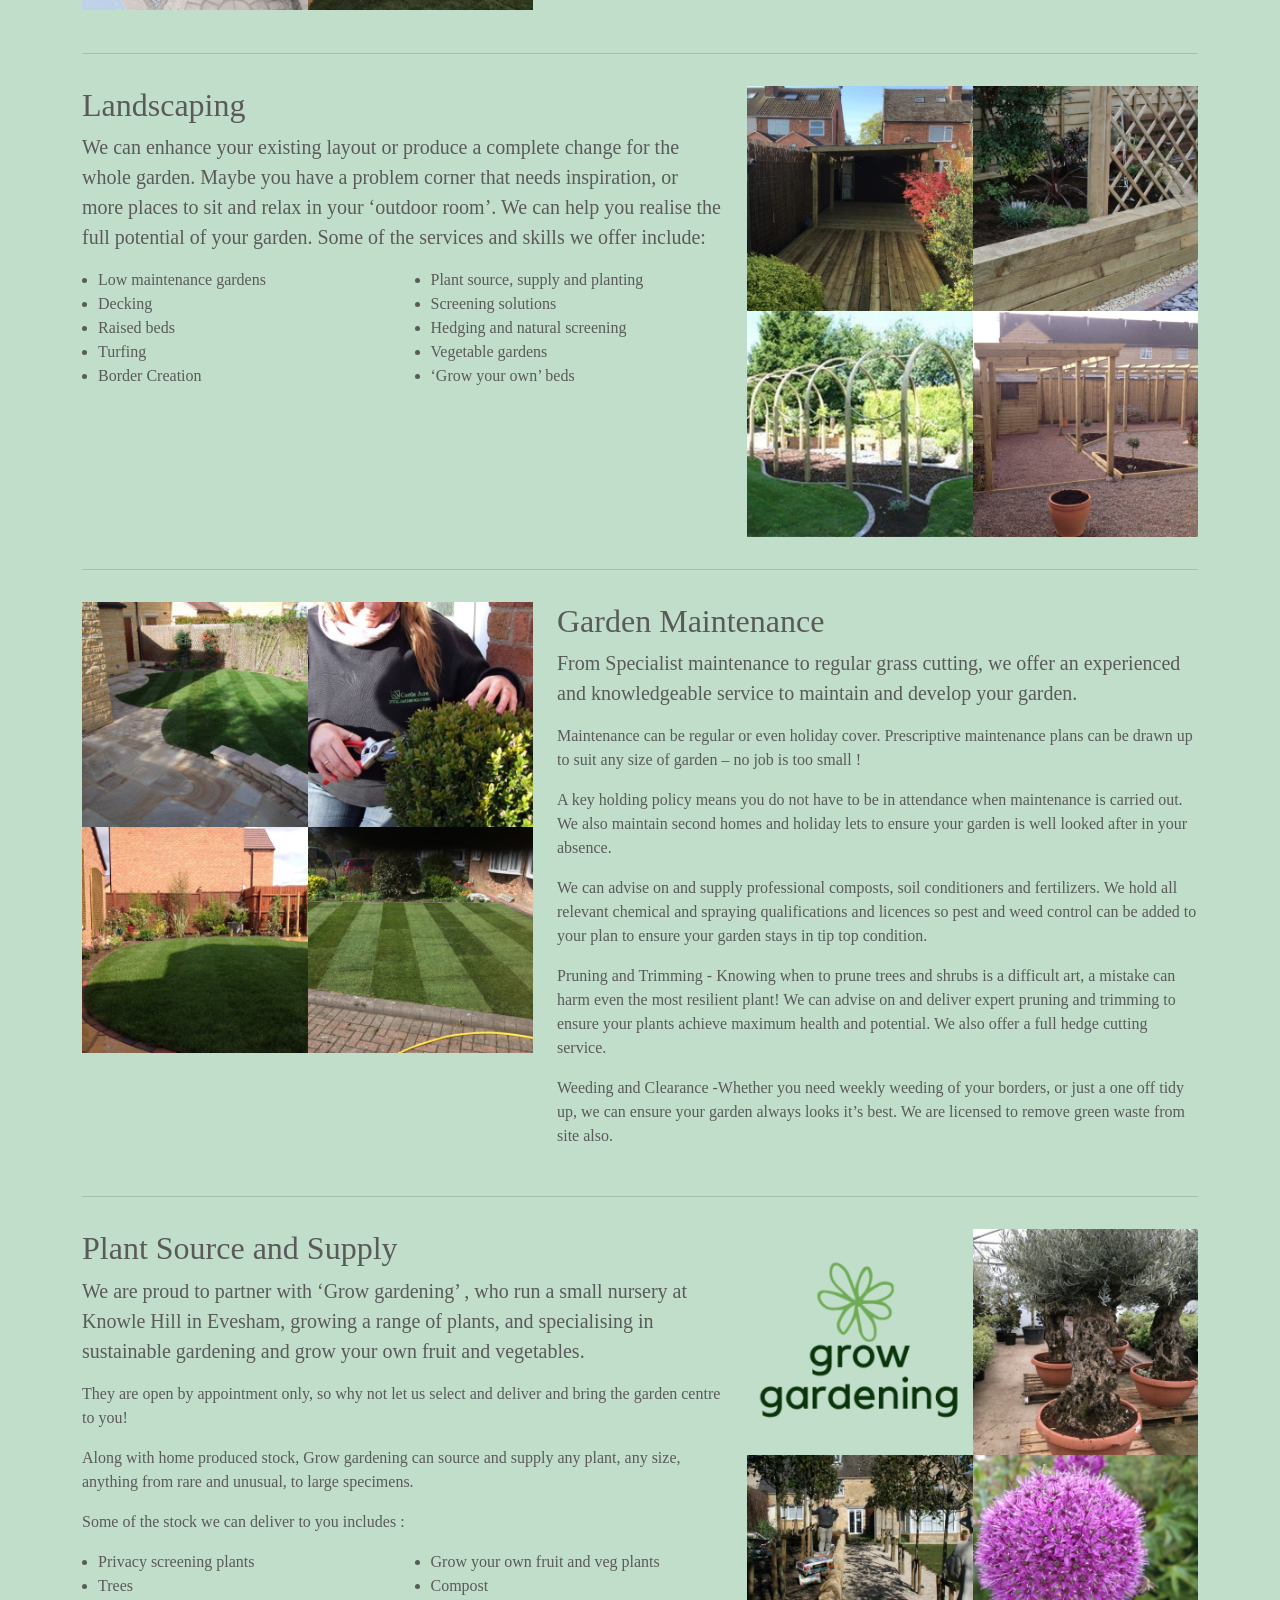
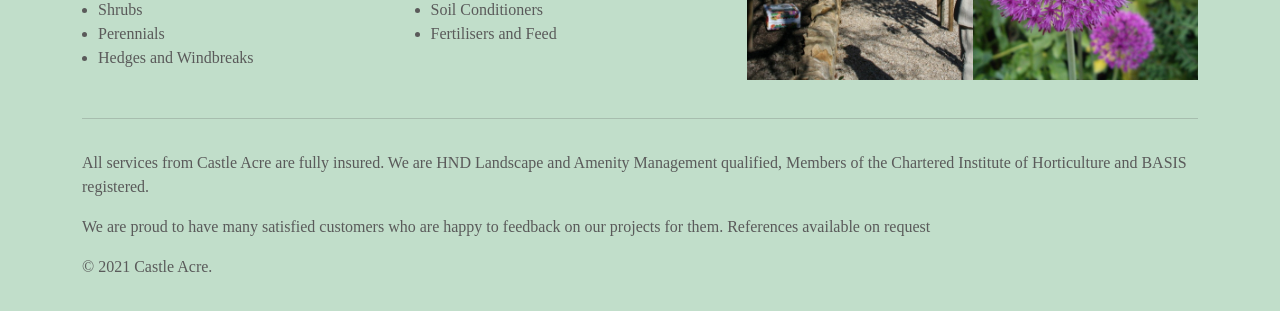
==== commit 9daf601e: "commented out indicatoes" ====
--- a/index.html
+++ b/index.html
@@ -71,11 +71,11 @@
 
     <main>
         <div id="myCarousel" class="carousel slide " data-bs-ride="carousel">
-            <ol class="carousel-indicators">
+            <!-- <ol class="carousel-indicators">
                 <li data-bs-target="#myCarousel" data-bs-slide-to="0" class="active"></li>
                 <li data-bs-target="#myCarousel" data-bs-slide-to="1"></li>
                 <li data-bs-target="#myCarousel" data-bs-slide-to="2"></li>
-            </ol>
+            </ol> -->
             <div class="carousel-inner">
                 <div class="carousel-item active">
 
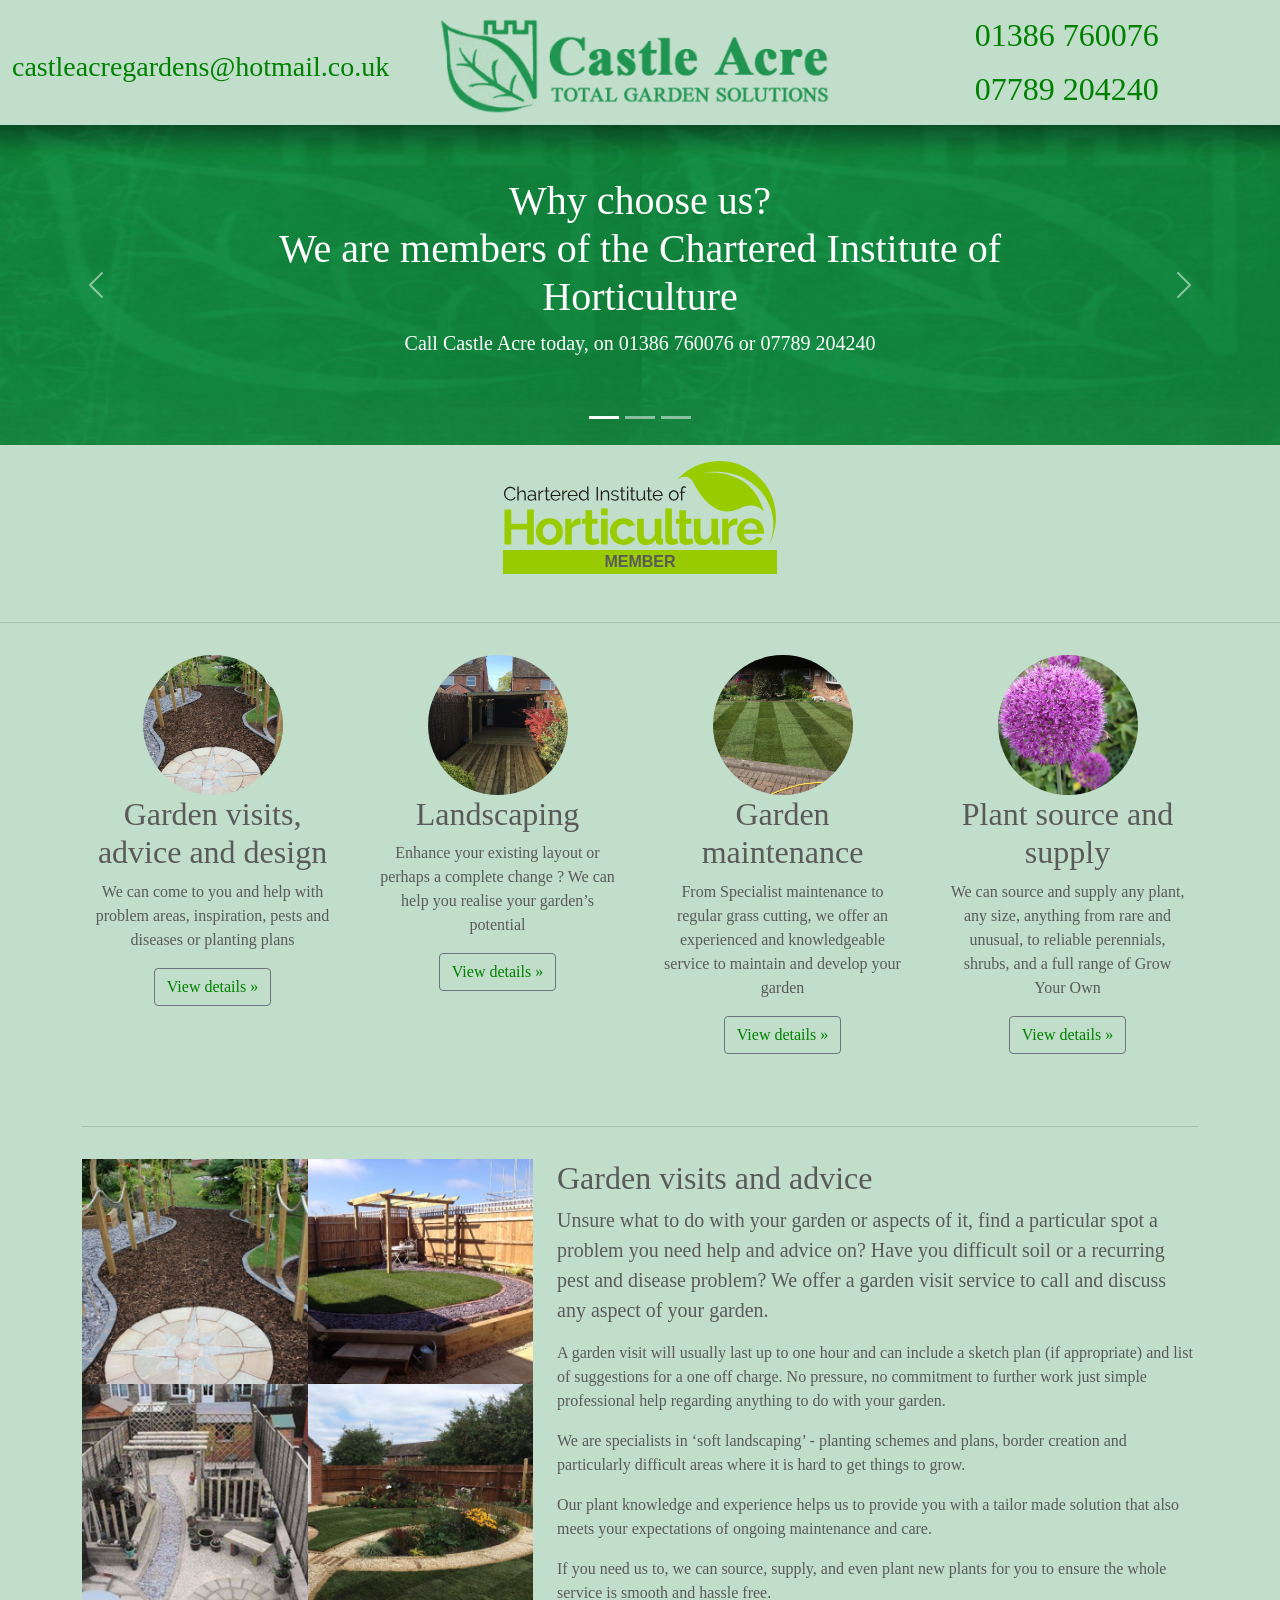
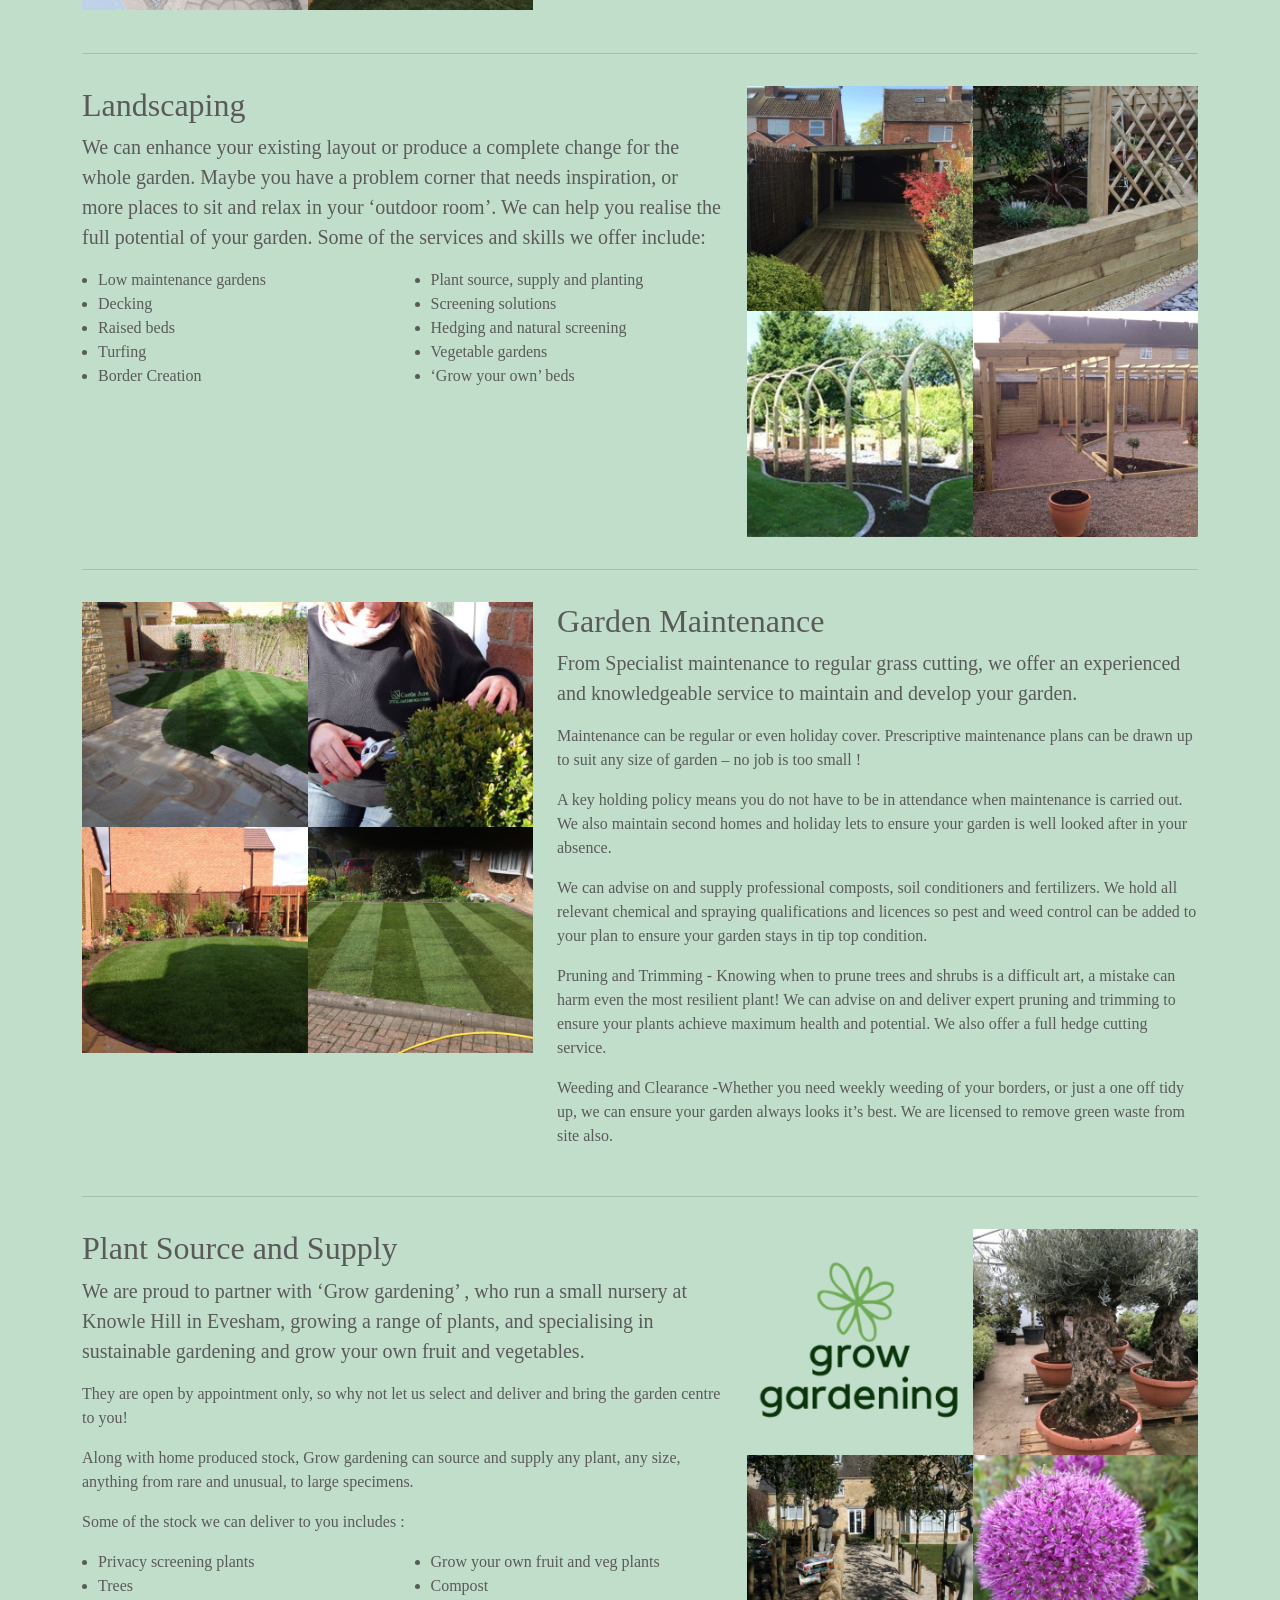
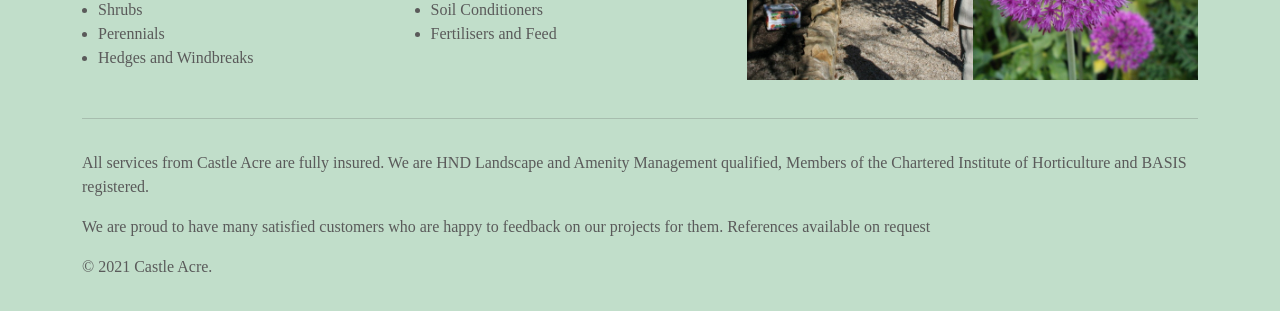
==== commit 24a39514: "made carosel indicators only appear on lg and up" ====
--- a/index.html
+++ b/index.html
@@ -71,11 +71,11 @@
 
     <main>
         <div id="myCarousel" class="carousel slide " data-bs-ride="carousel">
-            <!-- <ol class="carousel-indicators">
+            <ol class="carousel-indicators d-none d-lg-flex">
                 <li data-bs-target="#myCarousel" data-bs-slide-to="0" class="active"></li>
                 <li data-bs-target="#myCarousel" data-bs-slide-to="1"></li>
                 <li data-bs-target="#myCarousel" data-bs-slide-to="2"></li>
-            </ol> -->
+            </ol>
             <div class="carousel-inner">
                 <div class="carousel-item active">
 
@@ -444,6 +444,16 @@
                 });
         });
     </script>
+
+    <!-- JSON-LD markup generated by Google Structured Data Markup Helper. -->
+    <script type="application/ld+json">
+    {
+      "@context" : "http://schema.org",
+      "@type" : "LocalBusiness",
+      "name" : "Castle Acre Gardening",
+      "telephone" : "01386 760076",
+      "email" : "castleacregardens@hotmail.co.uk",
+    }
+    </script>
 </body>
-
 </html>
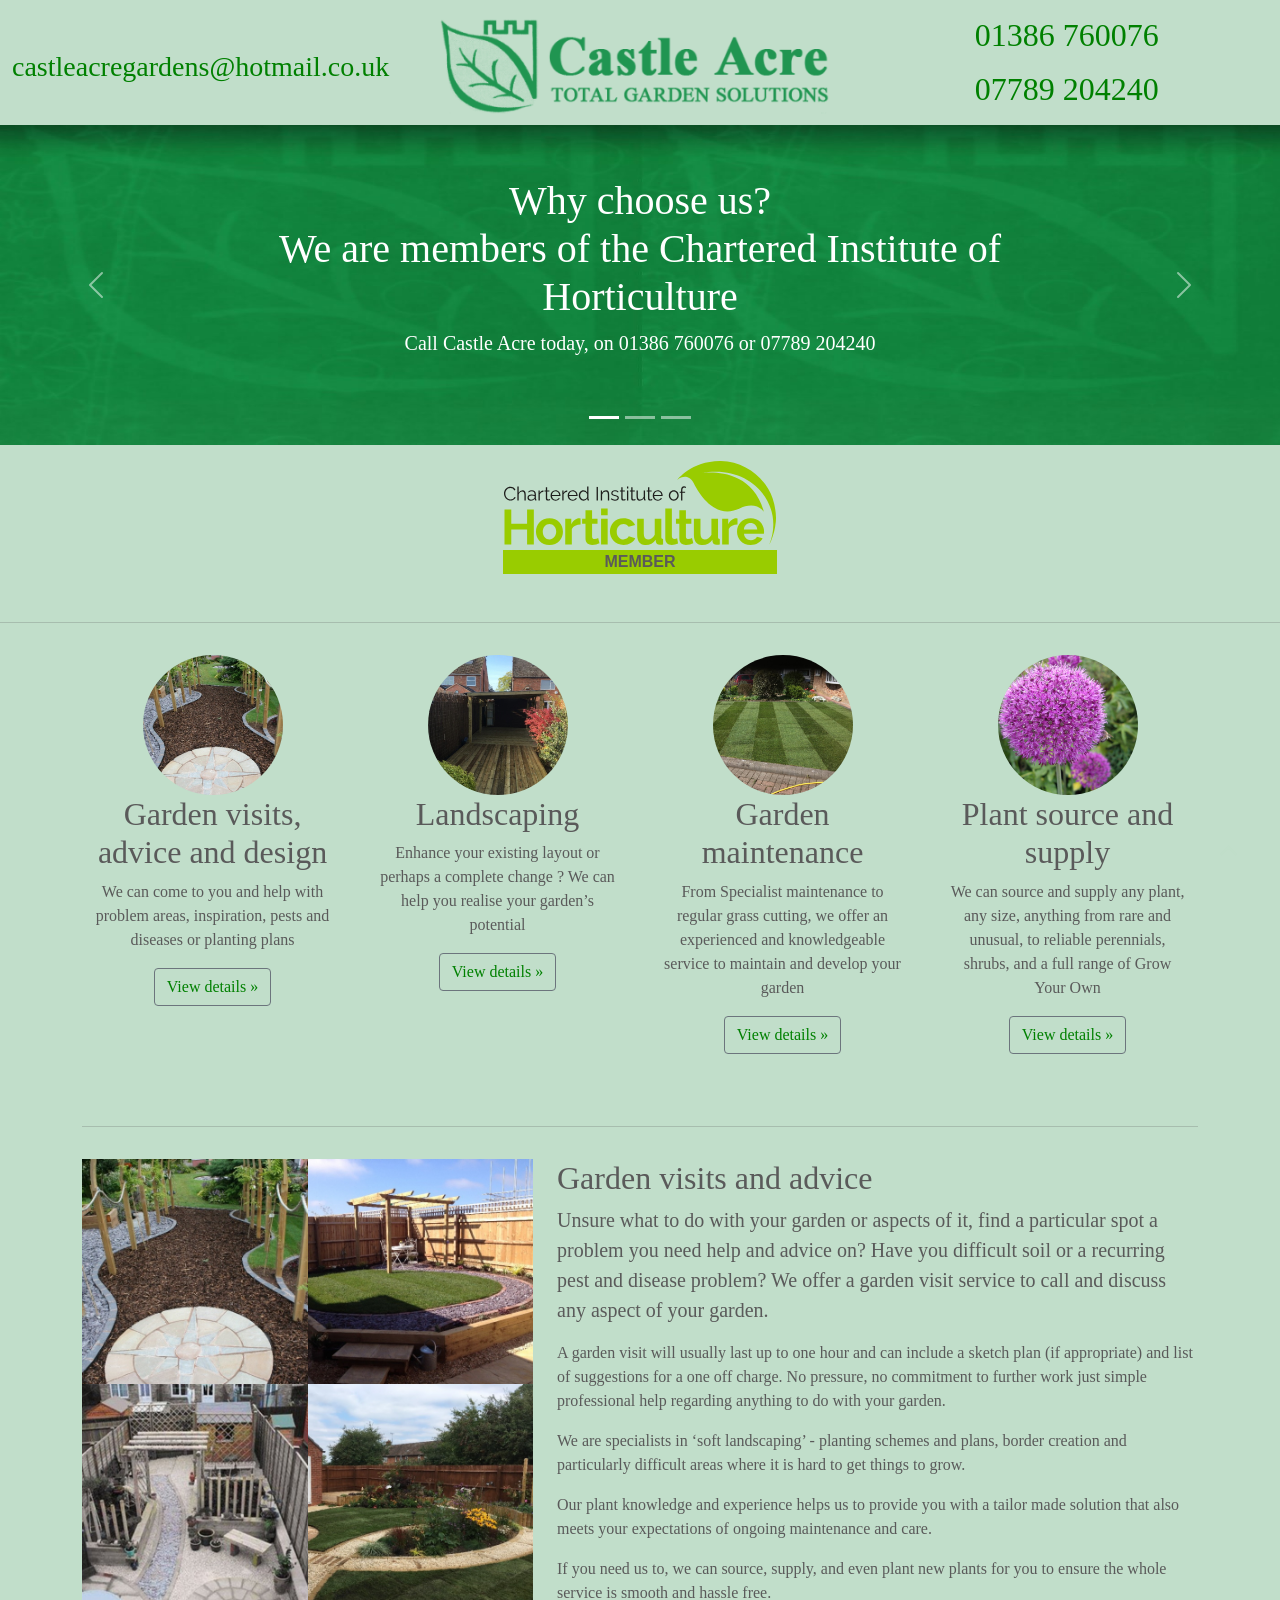
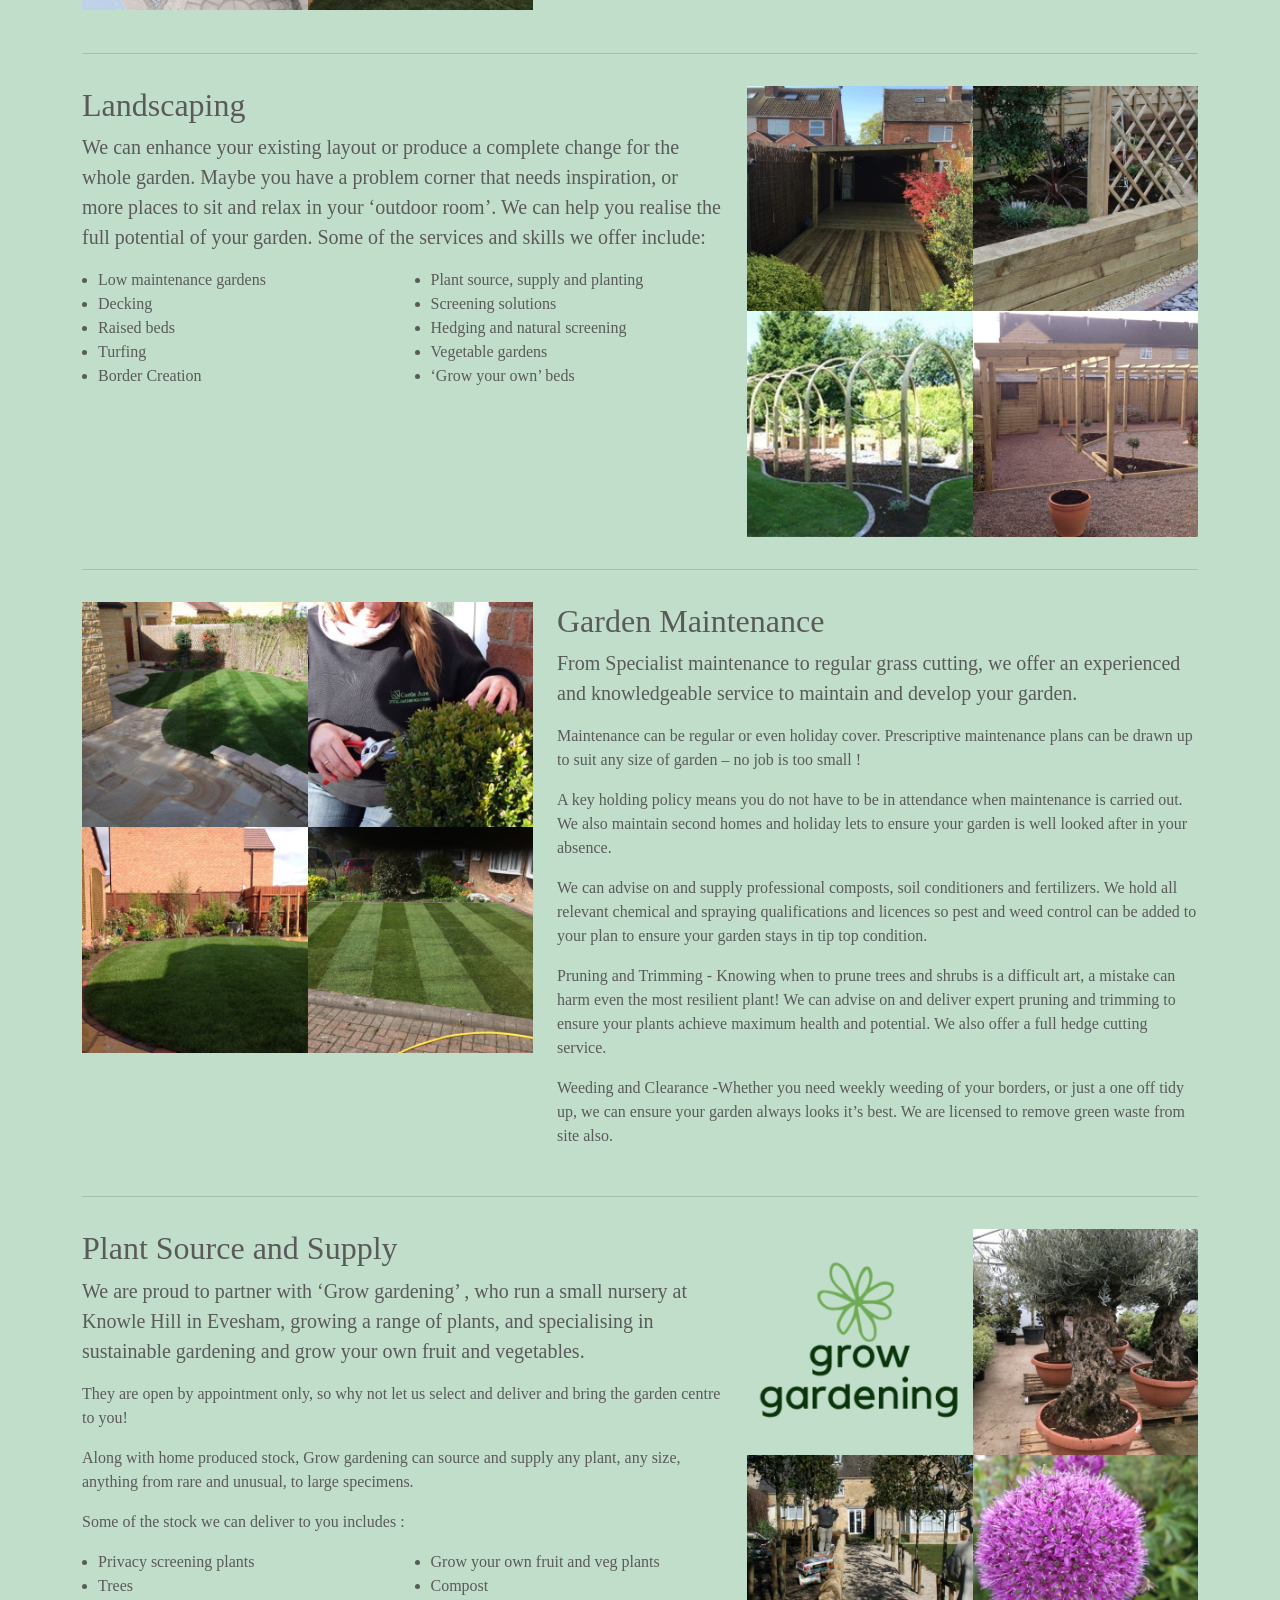
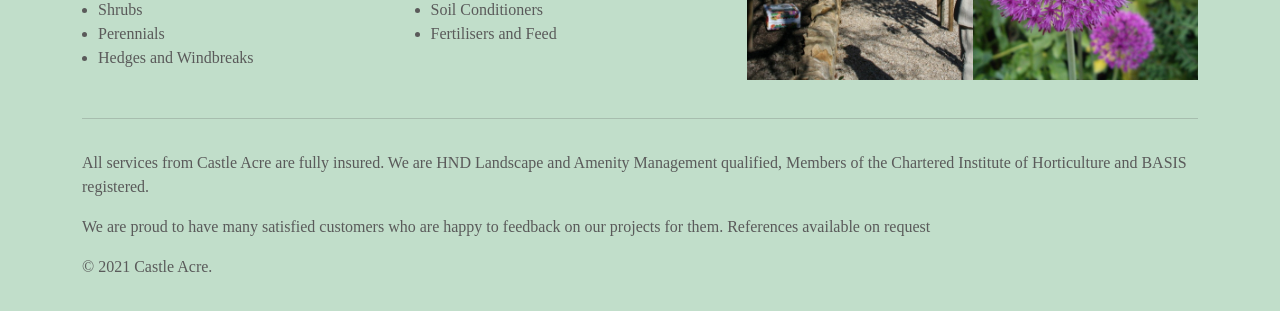
==== commit 87e947d7: "Update title in index.html for SEO optimization" ====
--- a/index.html
+++ b/index.html
@@ -23,6 +23,7 @@
     <meta property="og:locale" content="en_GB" />
     <meta name="robots" content="index" />
     <meta name="google-site-verification" content="F1bpp_HHGqVq9BwecPiX5k2wGTqiRFcR5PO2248V2AA" />
+    
 
     <title>Garden &amp; Landscape Design – Evesham | Castle Acre</title>
 
@@ -453,7 +454,8 @@
       "name" : "Castle Acre Gardening",
       "telephone" : "01386 760076",
       "email" : "castleacregardens@hotmail.co.uk",
+      "image" : "https://www.castleacregardening.co.uk/images/castleacre_450.png"
     }
     </script>
 </body>
-</html>+</html>
